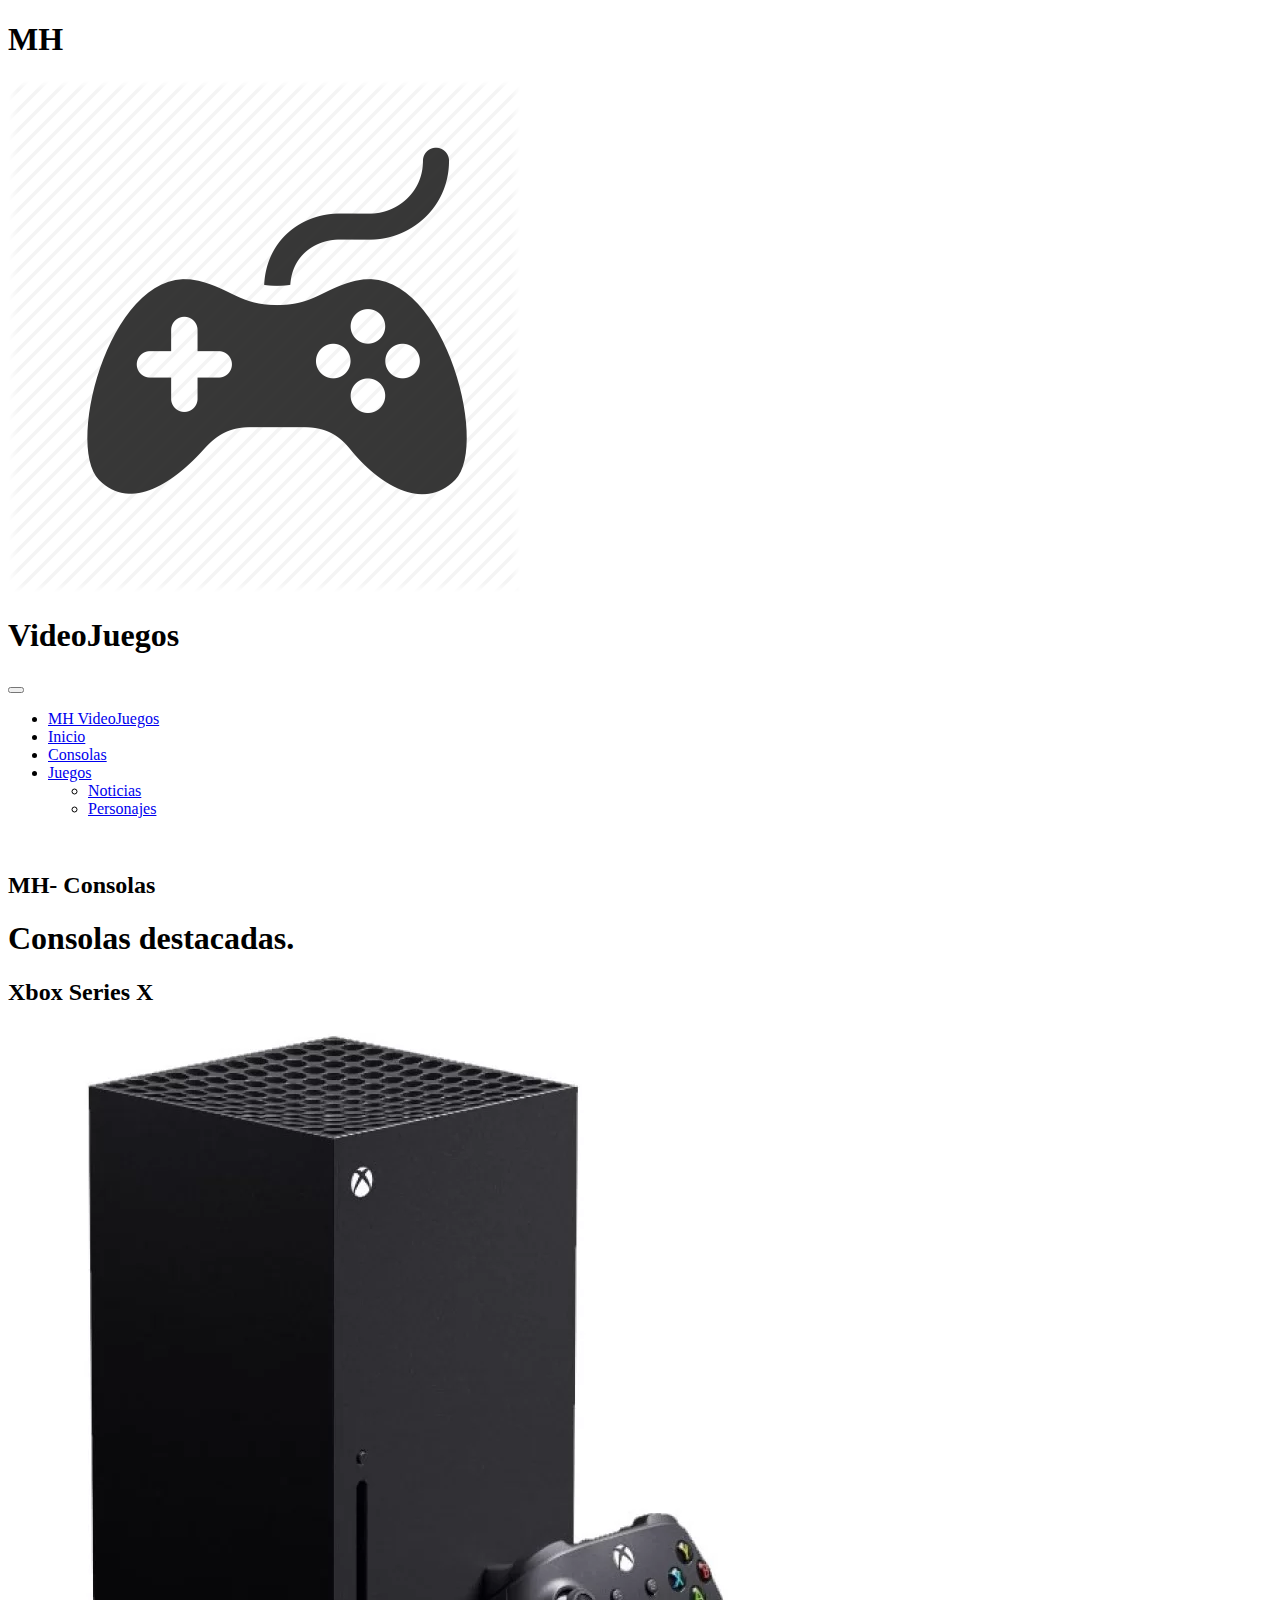
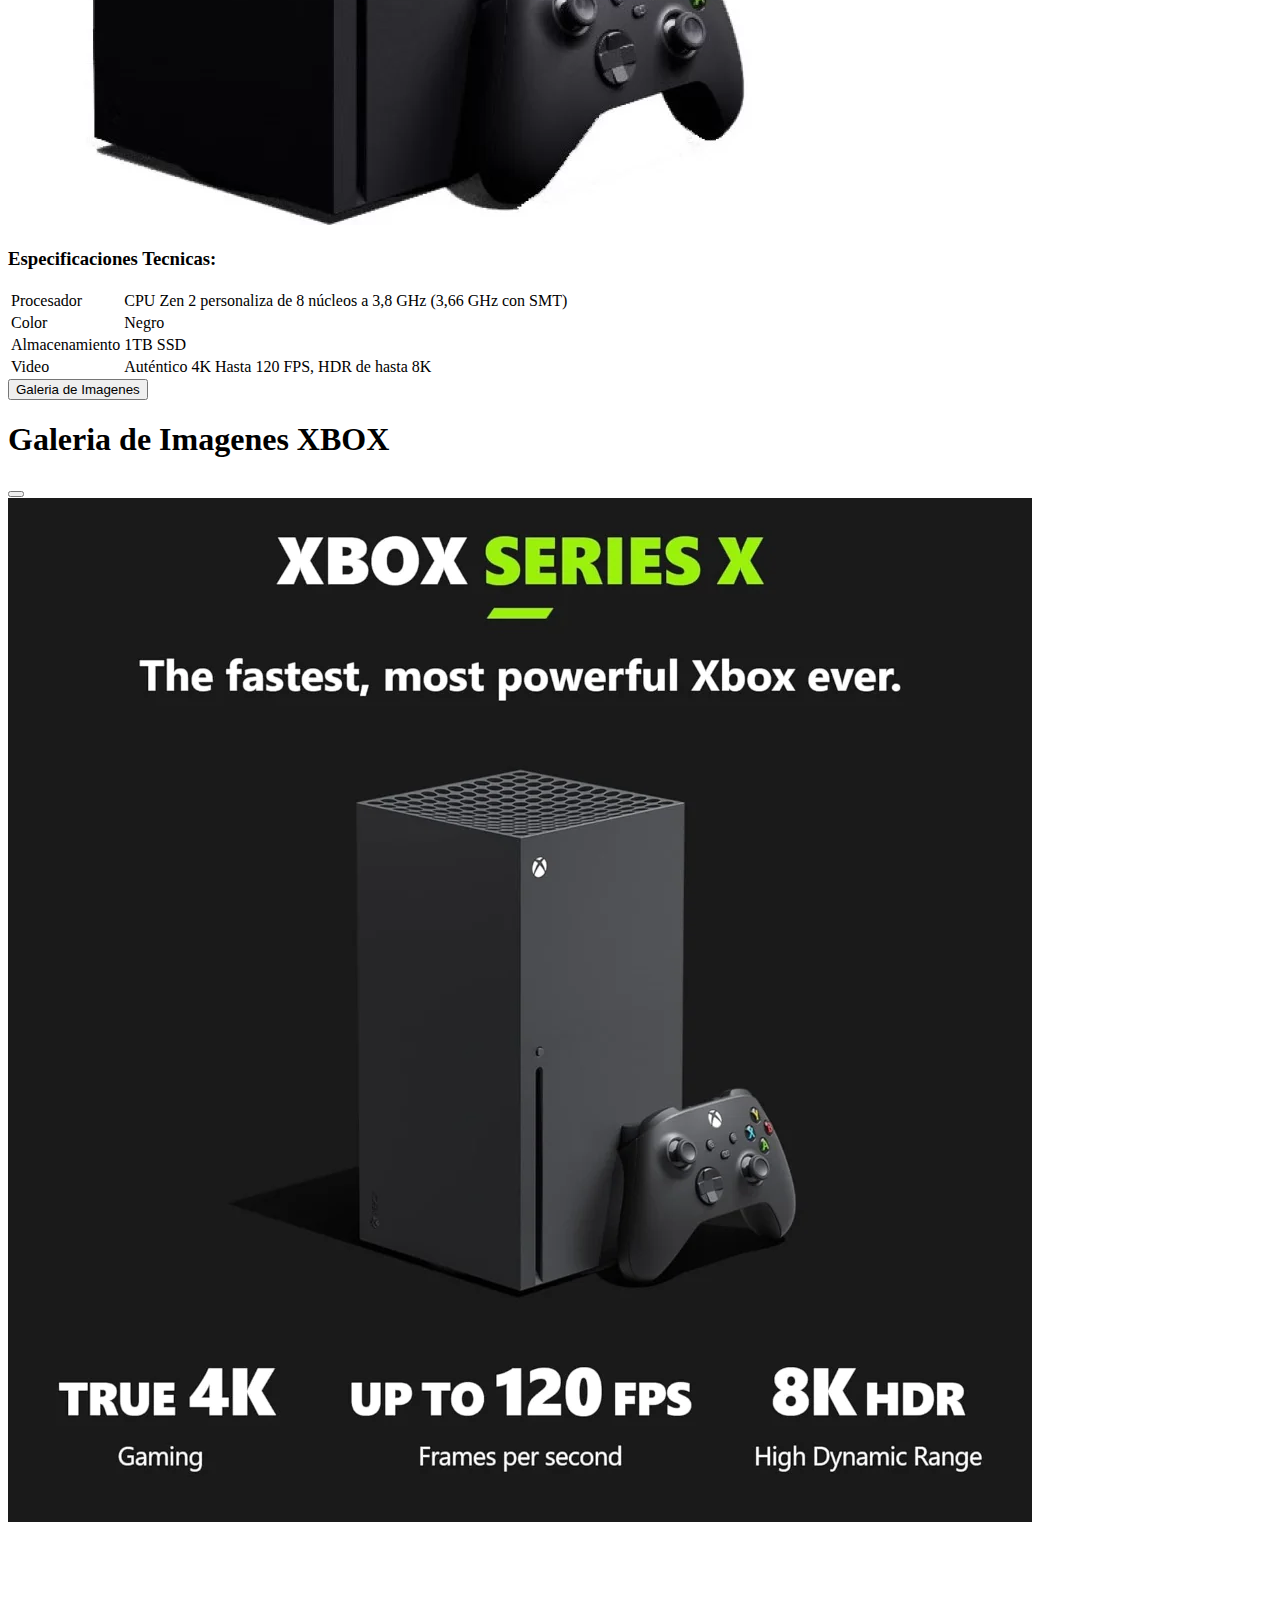
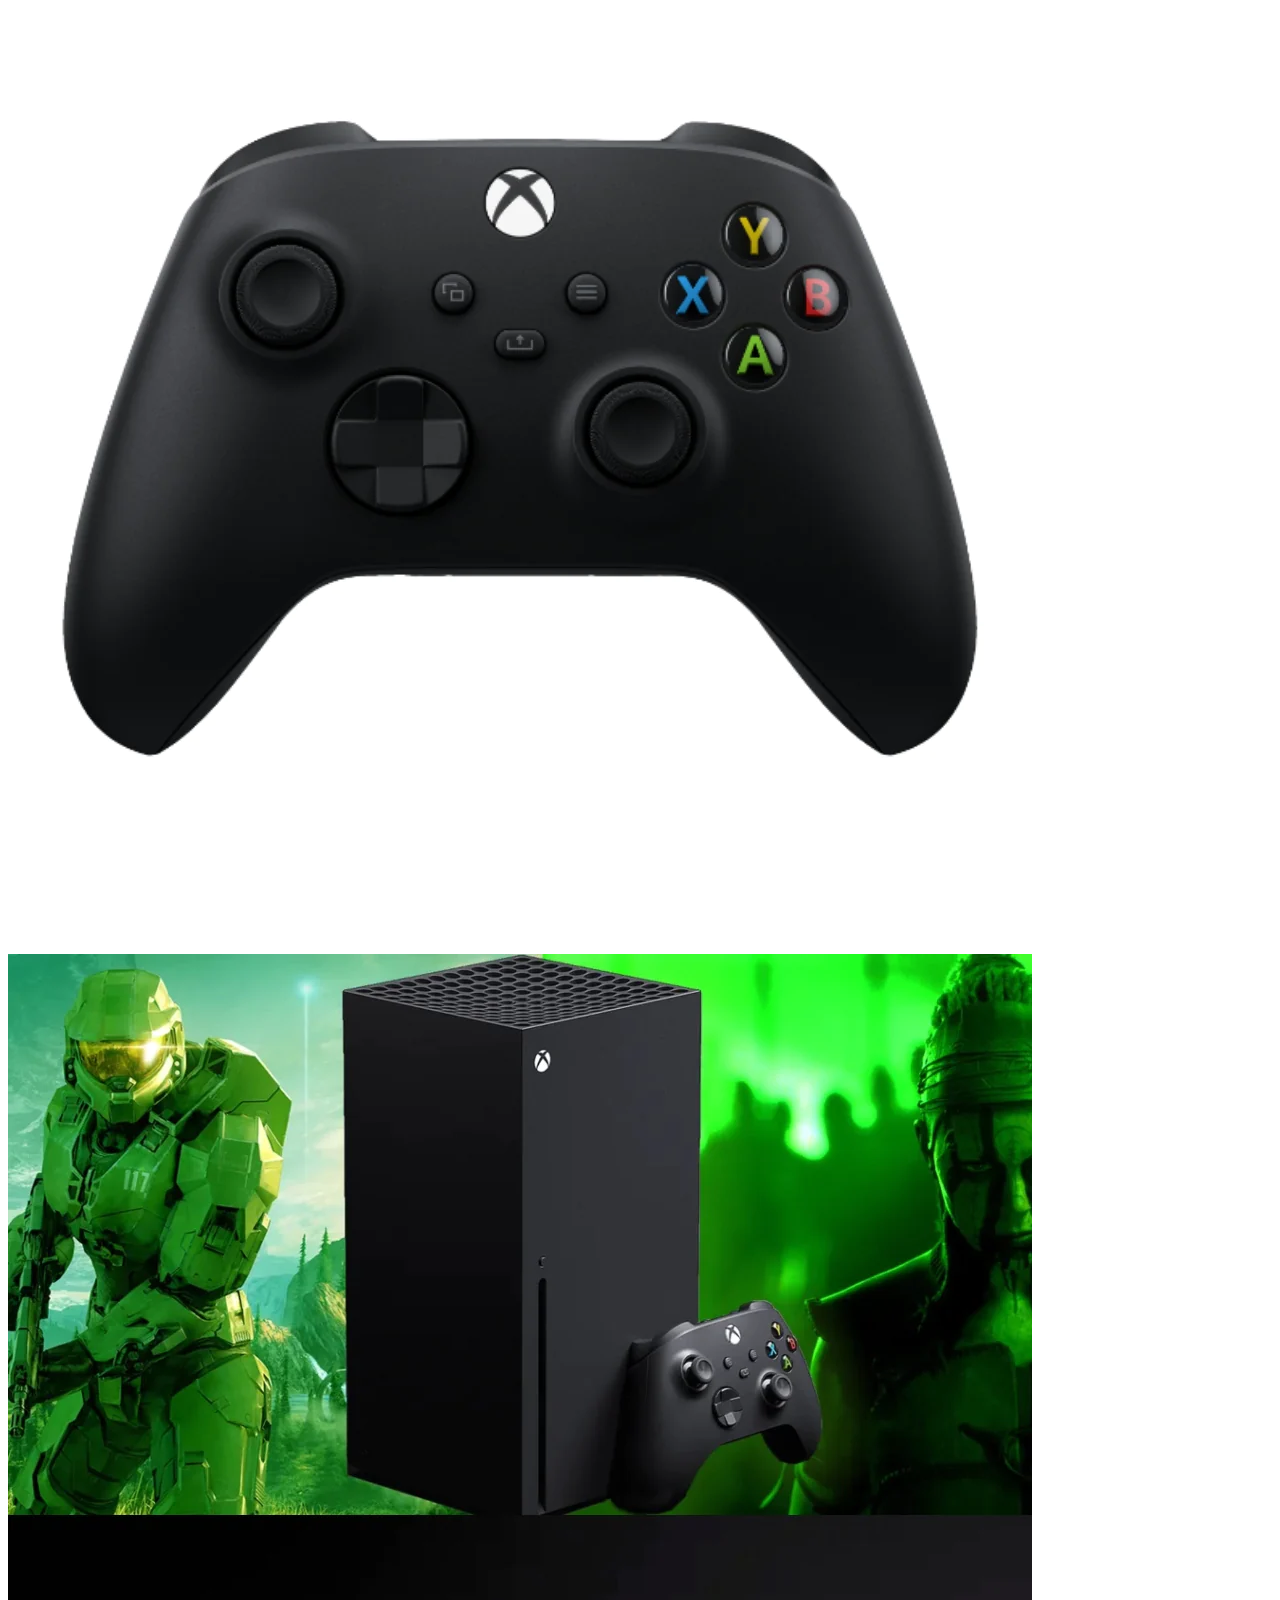
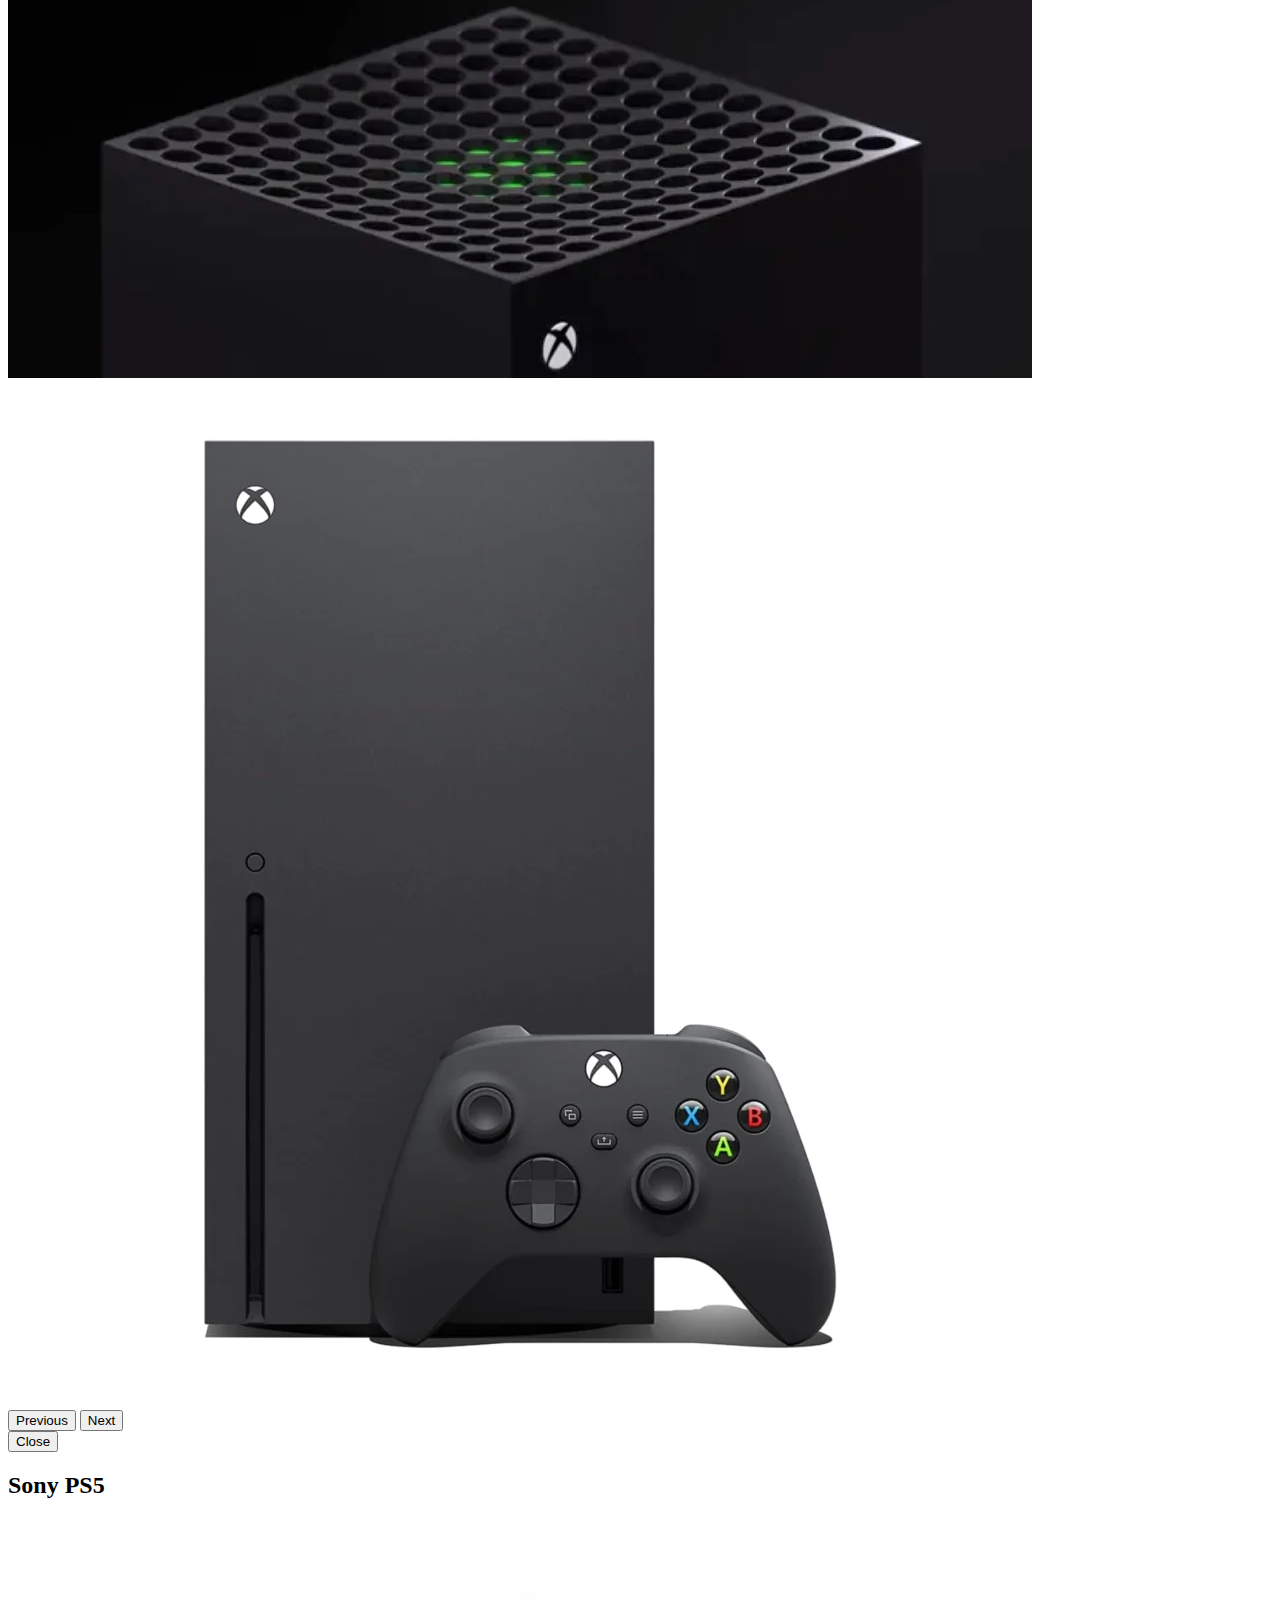
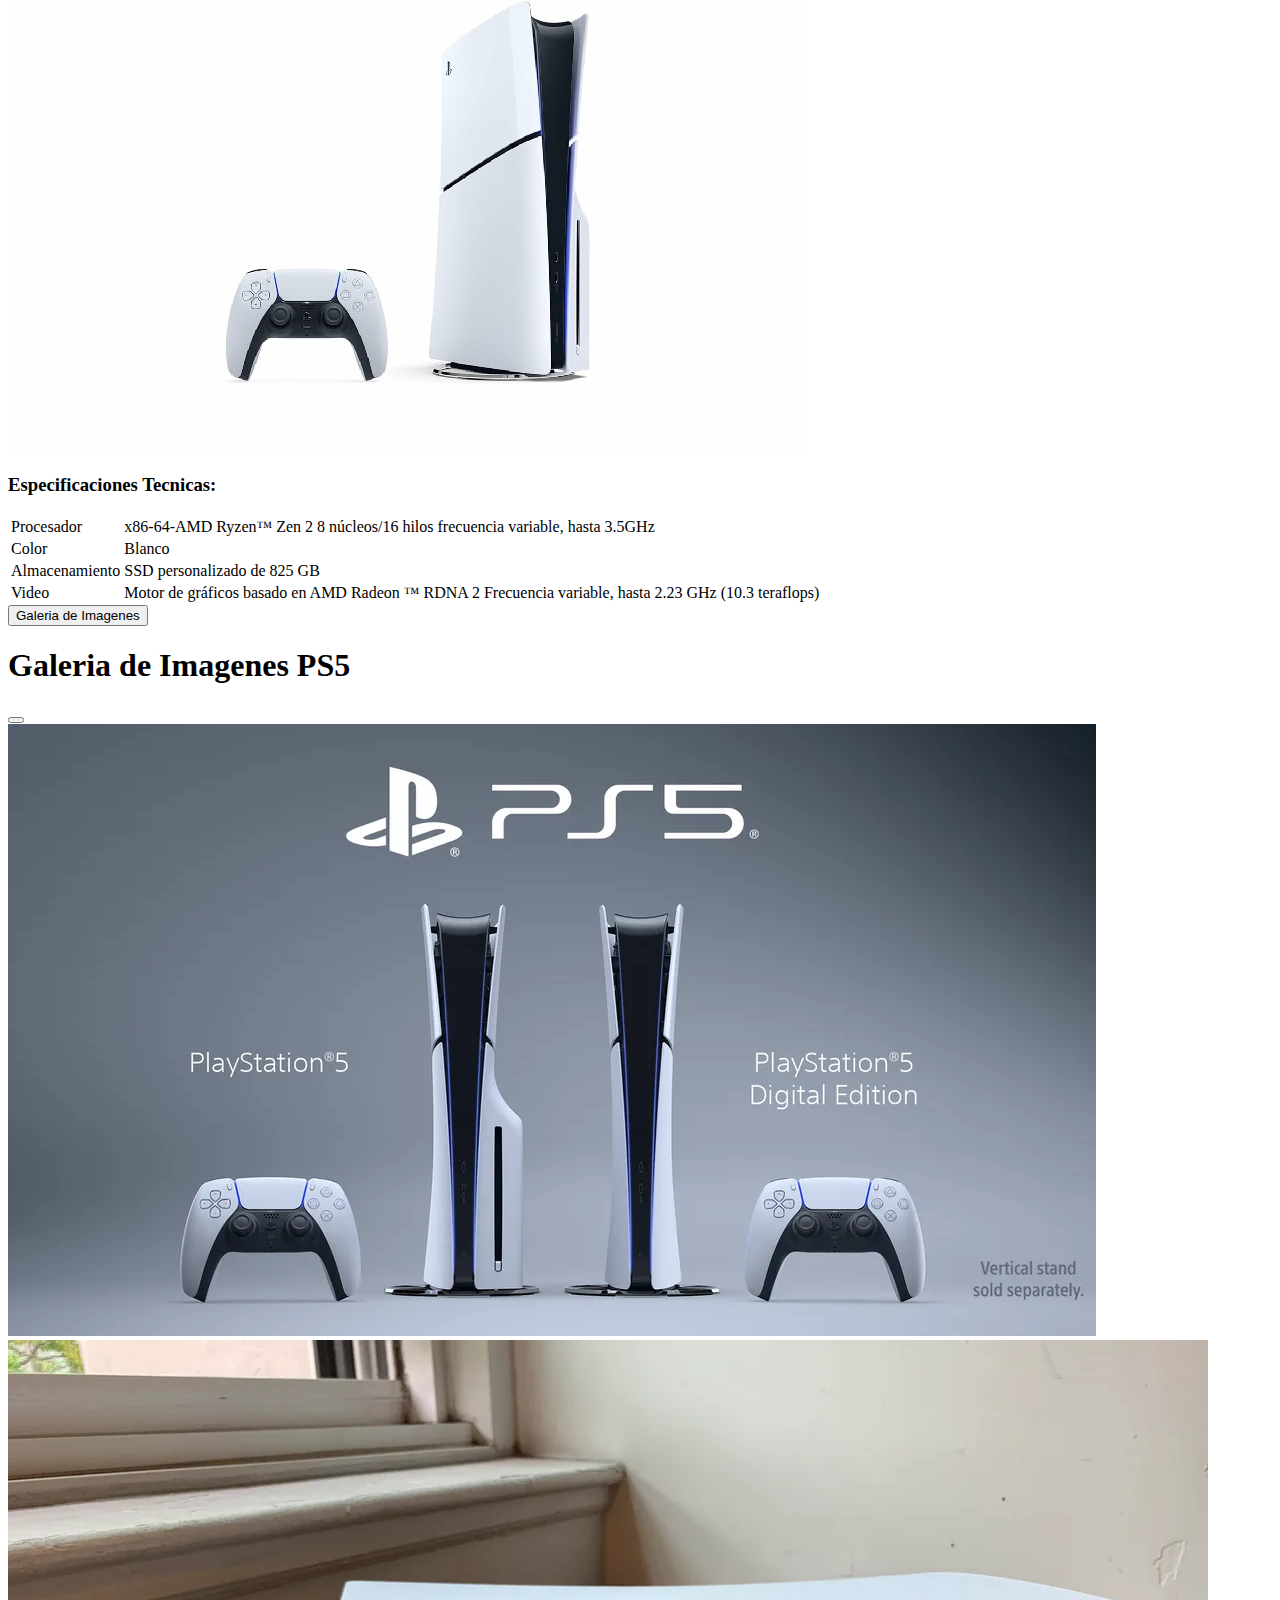
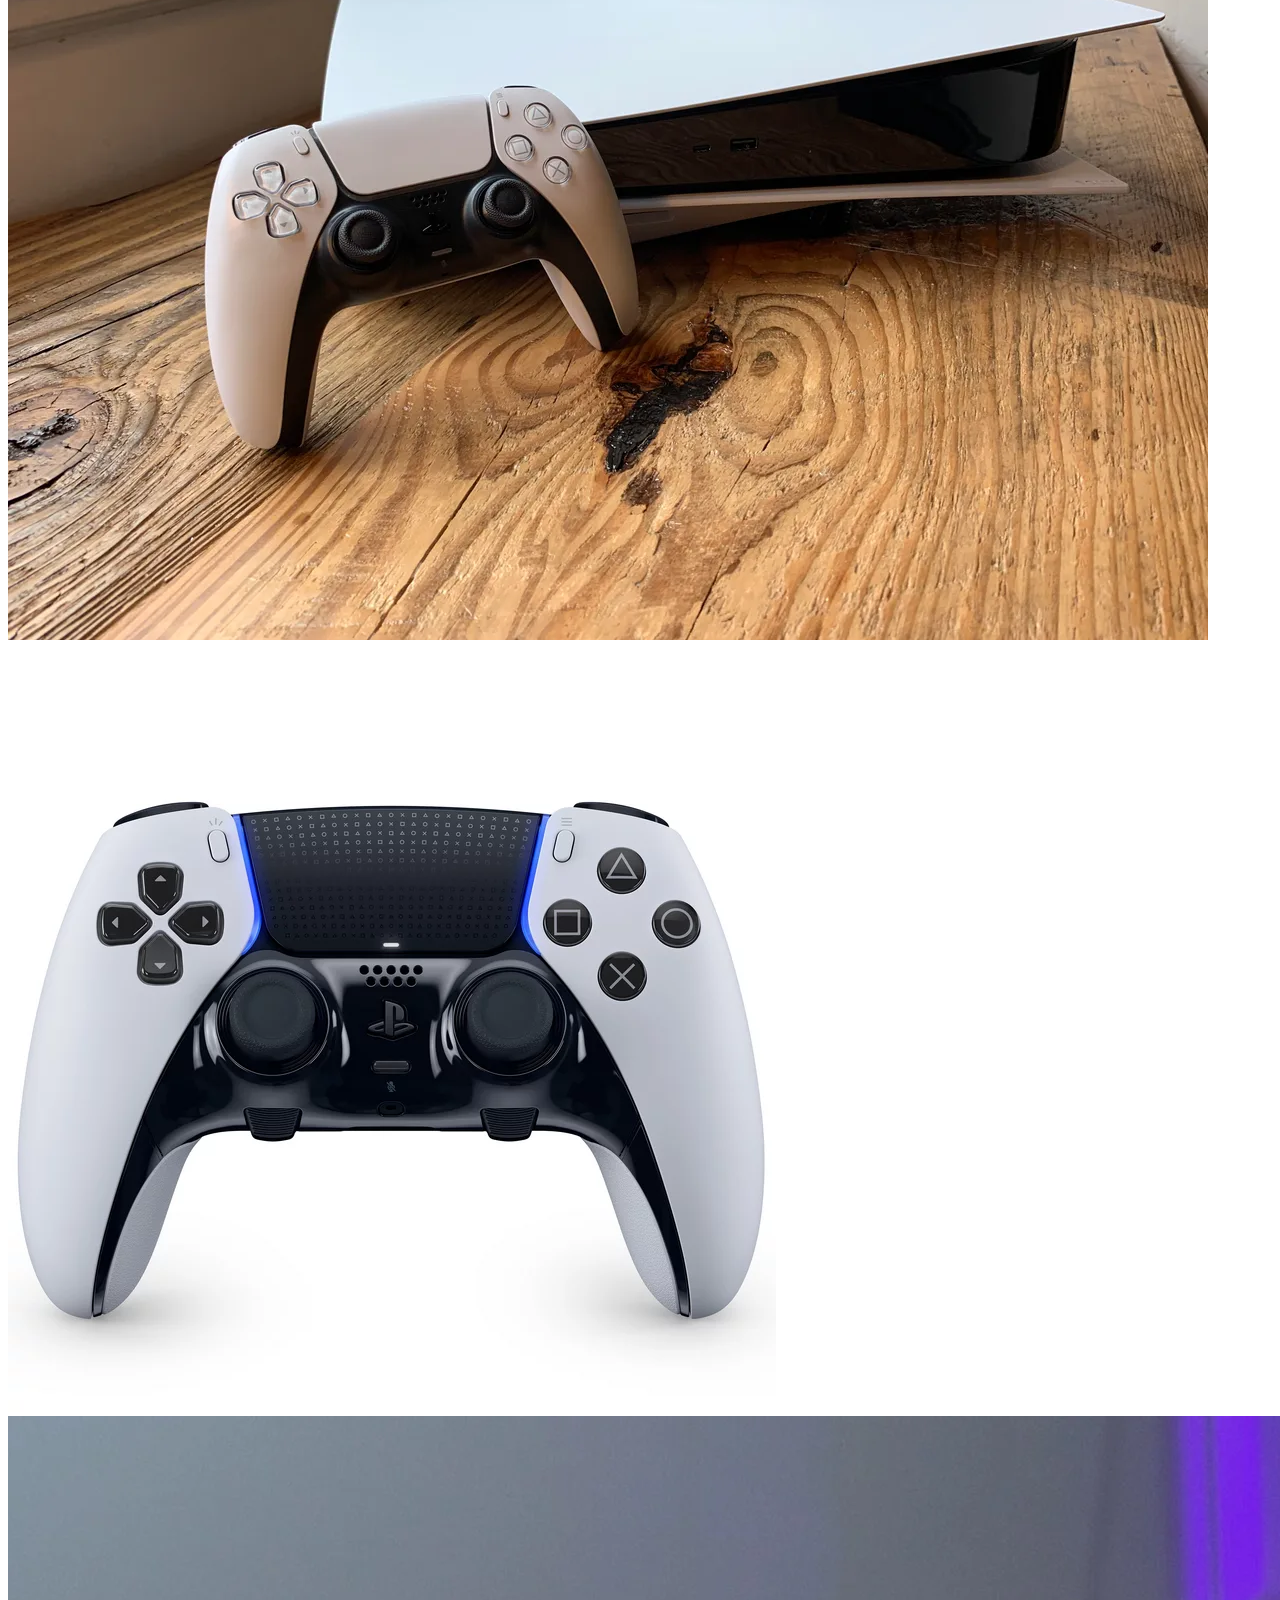
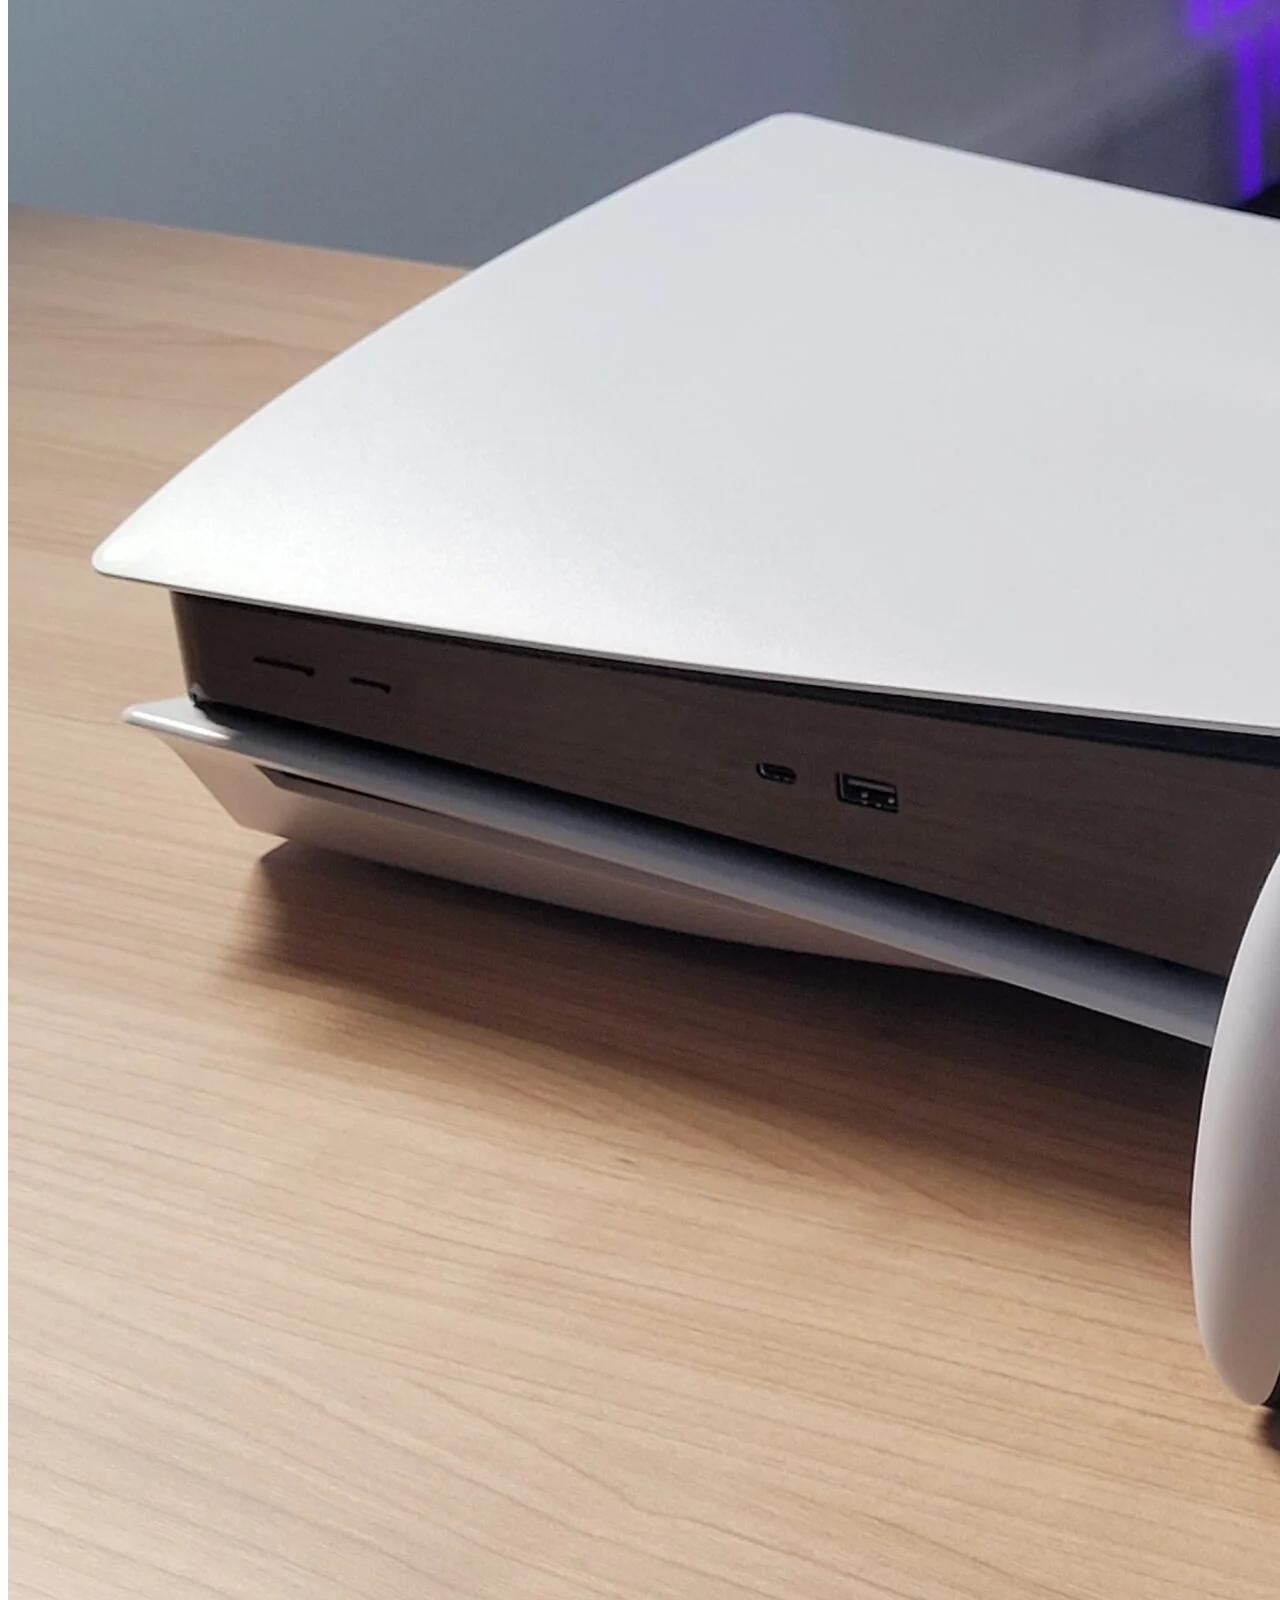
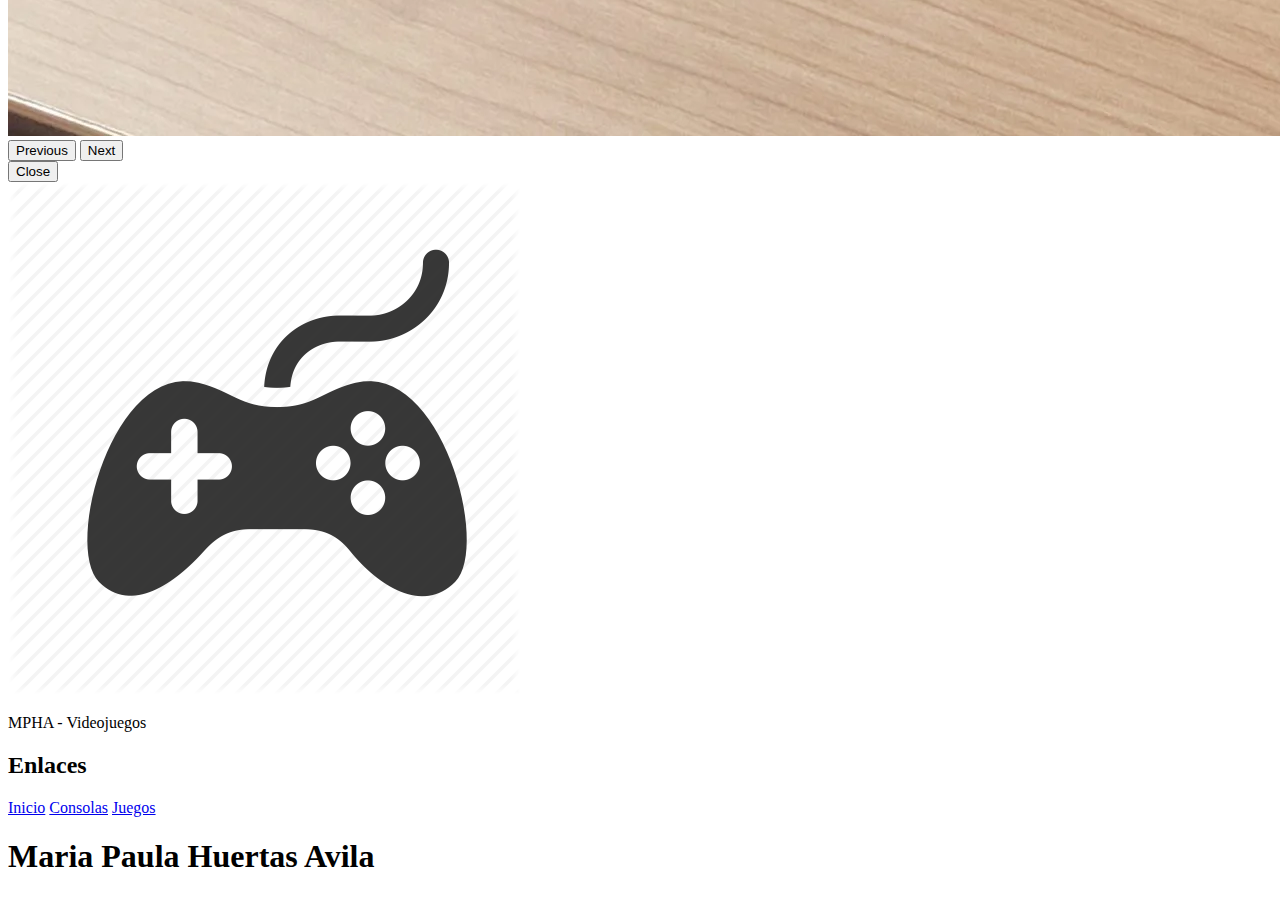
==== consolas.html @ 0be28dec "Consolas" ====
<!DOCTYPE html>
<html lang="en">
  <head>
    <meta charset="UTF-8" />
    <meta name="viewport" content="width=device-width, initial-scale=1.0" />
    <meta
      name="viewport"
      content="width=device-width, initial-scale=1, maximum-scale=1, user-scalable=no" />

    <link
      href="https://cdn.jsdelivr.net/npm/bootstrap@5.3.2/dist/css/bootstrap.min.css"
      rel="stylesheet"
      integrity="sha384-T3c6CoIi6uLrA9TneNEoa7RxnatzjcDSCmG1MXxSR1GAsXEV/Dwwykc2MPK8M2HN"
      crossorigin="anonymous" />
    <script
      src="https://cdn.jsdelivr.net/npm/bootstrap@5.3.2/dist/js/bootstrap.bundle.min.js"
      integrity="sha384-C6RzsynM9kWDrMNeT87bh95OGNyZPhcTNXj1NW7RuBCsyN/o0jlpcV8Qyq46cDfL"
      crossorigin="anonymous"></script>
    <link rel="stylesheet" href="styles.css" />
    <title>MH - VideoJuegos</title>
  </head>
  <body>
    <header>
      <div class="container-fluid">
        <div class="row row-title">
          <div class="col-xs-6 col-md-4">
            <h1 class="alinear-derecha">MH</h1>
          </div>
          <div class="col-xs-6 col-md-4">
            <img src="/img/logo.png" alt="" class="logo" />
          </div>
          <div class="col-xs-6 col-md-4"><h1>VideoJuegos</h1></div>
        </div>
        <div class="row">
          <nav class="navbar navbar-expand-lg navbar-dark bg-dark">
            <div class="container-fluid">
              <button
                class="navbar-toggler"
                type="button"
                data-bs-toggle="collapse"
                data-bs-target="#navbarNavDarkDropdown"
                aria-controls="navbarNavDarkDropdown"
                aria-expanded="false"
                aria-label="Toggle navigation">
                <span class="navbar-toggler-icon"></span>
              </button>
              <div
                class="collapse navbar-collapse justify-content-center"
                id="navbarNavDarkDropdown">
                <ul class="navbar-nav">
                  <li class="navbar-brand">
                    <a class="navbar-brand" href="index.html"
                      >MH VideoJuegos</a
                    >
                  </li>
                  <li class="nav-item">
                    <a class="nav-link" href="index.html">Inicio</a>
                  </li>
                  <li class="nav-item">
                    <a class="nav-link" href="consolas.html">Consolas</a>
                  </li>
                  <li class="nav-item dropdown">
                    <a
                      class="nav-link dropdown-toggle"
                      href="juegos.html"
                      id="navbarDarkDropdownMenuLink"
                      role="button"
                      data-bs-toggle="dropdown"
                      aria-expanded="false">
                      Juegos
                    </a>
                    <ul
                      class="dropdown-menu dropdown-menu-dark"
                      aria-labelledby="navbarDarkDropdownMenuLink">
                      <li>
                        <a class="dropdown-item" href="juegos.html#noticias"
                          >Noticias</a
                        >
                      </li>
                      <li>
                        <a class="dropdown-item" href="juegos.html#personajes"
                          >Personajes</a
                        >
                      </li>
                    </ul>
                  </li>
                </ul>
              </div>
            </div>
          </nav>
        </div>
      </div>
    </header>
    <div class="social-bar" id="socialBar">
      <a href="https://www.facebook.com/" class="social-icon" target="_blank"><img src="vectores/Facebook.svg" alt=""></a>
      <a href="https://twitter.com/?lang=es" class="social-icon" target="_blank"><img src="vectores/twitter.svg" alt=""></a>
      <a href="https://www.instagram.com/" class="social-icon" target="_blank"><img src="vectores/instagram.svg" alt=""></a>
      <a href="https://www.pinterest.es/" class="social-icon" target="_blank"><img src="vectores/Pinterest.svg" alt=""></a>
  </div>

    <main>
      <section class="bsb-hero-1 px-3 bsb-overlay bsb-hover-pull hero">
        <div class="container">
          <div class="row justify-content-md-center">
            <div
              class="col-12 col-md-11 col-lg-9 col-xl-7 col-xxl-6 text-center">
              <h2 class="display-3 fw-bold mb-3">MH- Consolas</h2>
            </div>
          </div>
        </div>
      </section>

      <section>
        <div class="container-fluid text-center">
          <div class="row">
            <h1>Consolas destacadas.</h1>
            <div class="col">
              <h2>Xbox Series X</h2>
              <img src="img/xboxSeriesX.jpg" alt="" />
              <h3>Especificaciones Tecnicas:</h3>
              <table class="table">
                <tbody>
                  <tr>
                    <td>Procesador</td>
                    <td>
                      CPU Zen 2 personaliza de 8 núcleos a 3,8 GHz (3,66 GHz con
                      SMT)
                    </td>
                  </tr>
                  <tr>
                    <td>Color</td>
                    <td>Negro</td>
                  </tr>
                  <tr>
                    <td>Almacenamiento</td>
                    <td>1TB SSD</td>
                  </tr>
                  <tr>
                    <td>Video</td>
                    <td>Auténtico 4K Hasta 120 FPS, HDR de hasta 8K</td>
                  </tr>
                </tbody>
              </table>
              <button
                type="button"
                alt=""
                class="btn btn-primary"
                data-bs-toggle="modal"
                data-bs-target="#galeriaXbox">
                Galeria de Imagenes
              </button>
              <!-- Modal -->
              <div
                class="modal fade"
                id="galeriaXbox"
                tabindex="-1"
                aria-labelledby="galeriaXbox"
                aria-hidden="true">
                <div class="modal-dialog">
                  <div class="modal-content">
                    <div class="modal-header">
                      <h1 class="modal-title fs-5" id="galeraXbox">
                        Galeria de Imagenes XBOX
                      </h1>
                      <button
                        type="button"
                        class="btn-close"
                        data-bs-dismiss="modal"
                        aria-label="Close"></button>
                    </div>
                    <div class="modal-body">
                      <div id="carouselExample" class="carousel slide">
                        <div class="carousel-inner">
                          <div class="carousel-item active">
                            <img
                              src="img/xbox1.jpg"
                              class="d-block w-100"
                              alt="..." />
                          </div>
                          <div class="carousel-item">
                            <img
                              src="img/xbox2.jpg"
                              class="d-block w-100"
                              alt="..." />
                          </div>
                          <div class="carousel-item">
                            <img
                              src="img/xbox3.jpg"
                              class="d-block w-100"
                              alt="..." />
                          </div>
                          <div class="carousel-item">
                            <img
                              src="img/xbox4.jpg"
                              class="d-block w-100"
                              alt="..." />
                          </div>
                        </div>
                        <button
                          class="carousel-control-prev"
                          type="button"
                          data-bs-target="#carouselExample"
                          data-bs-slide="prev">
                          <span
                            class="carousel-control-prev-icon"
                            aria-hidden="true"></span>
                          <span class="visually-hidden">Previous</span>
                        </button>
                        <button
                          class="carousel-control-next"
                          type="button"
                          data-bs-target="#carouselExample"
                          data-bs-slide="next">
                          <span
                            class="carousel-control-next-icon"
                            aria-hidden="true"></span>
                          <span class="visually-hidden">Next</span>
                        </button>
                      </div>
                    </div>
                    <div class="modal-footer">
                      <button
                        type="button"
                        class="btn btn-secondary"
                        data-bs-dismiss="modal">
                        Close
                      </button>
                    </div>
                  </div>
                </div>
              </div>
            </div>
            <div class="col">
              <h2>Sony PS5</h2>

              <img src="img/ps5.jpg" alt="" />
              <h3>Especificaciones Tecnicas:</h3>
              <table class="table">
                <tbody>
                  <tr>
                    <td>Procesador</td>
                    <td>
                      x86-64-AMD Ryzen™ Zen 2 8 núcleos/16 hilos frecuencia
                      variable, hasta 3.5GHz
                    </td>
                  </tr>
                  <tr>
                    <td>Color</td>
                    <td>Blanco</td>
                  </tr>
                  <tr>
                    <td>Almacenamiento</td>
                    <td>SSD personalizado de 825 GB</td>
                  </tr>
                  <tr>
                    <td>Video</td>
                    <td>
                      Motor de gráficos basado en AMD Radeon ™ RDNA 2 Frecuencia
                      variable, hasta 2.23 GHz (10.3 teraflops)
                    </td>
                  </tr>
                </tbody>
              </table>
              <button
                type="button"
                alt=""
                class="btn btn-primary"
                data-bs-toggle="modal"
                data-bs-target="#galeriaPS5">
                Galeria de Imagenes
              </button>
              <!-- Modal -->
              <div
                class="modal fade"
                id="galeriaPS5"
                tabindex="-1"
                aria-labelledby="galeriaPS5"
                aria-hidden="true">
                <div class="modal-dialog">
                  <div class="modal-content">
                    <div class="modal-header">
                      <h1 class="modal-title fs-5" id="galeraPS5">
                        Galeria de Imagenes PS5
                      </h1>
                      <button
                        type="button"
                        class="btn-close"
                        data-bs-dismiss="modal"
                        aria-label="Close"></button>
                    </div>
                    <div class="modal-body">
                      <div id="ps5carousel" class="carousel slide">
                        <div class="carousel-inner">
                          <div class="carousel-item active">
                            <img
                              src="img/ps51.jpg"
                              class="d-block w-100"
                              alt="..." />
                          </div>
                          <div class="carousel-item">
                            <img
                              src="img/ps52.jpg"
                              class="d-block w-100"
                              alt="..." />
                          </div>
                          <div class="carousel-item">
                            <img
                              src="img/ps53.jpg"
                              class="d-block w-100"
                              alt="..." />
                          </div>
                          <div class="carousel-item">
                            <img
                              src="img/ps54.jpg"
                              class="d-block w-100"
                              alt="..." />
                          </div>
                        </div>
                        <button
                          class="carousel-control-prev"
                          type="button"
                          data-bs-target="#ps5carousel"
                          data-bs-slide="prev">
                          <span
                            class="carousel-control-prev-icon"
                            aria-hidden="true"></span>
                          <span class="visually-hidden">Previous</span>
                        </button>
                        <button
                          class="carousel-control-next"
                          type="button"
                          data-bs-target="#ps5carousel"
                          data-bs-slide="next">
                          <span
                            class="carousel-control-next-icon"
                            aria-hidden="true"></span>
                          <span class="visually-hidden">Next</span>
                        </button>
                      </div>
                    </div>
                    <div class="modal-footer">
                      <button
                        type="button"
                        class="btn btn-secondary"
                        data-bs-dismiss="modal">
                        Close
                      </button>
                    </div>
                  </div>
                </div>
              </div>
            </div>
          </div>
        </div>
      </section>
    </main>

    <footer>
      <div class="container-fluid row-title text-white text-center">
        <div class="row">
          <div class="col">
            <img src="img/logo.png" alt="logo" />
            <p class="text-white">MPHA - Videojuegos</p>
          </div>
          <div class="col align-middle">
            <h2>Enlaces</h2>
            <a href="index.html" class="text-decoration-none">Inicio</a>
            <a href="consolas.html" class="text-decoration-none">Consolas</a>
            <a href="juegos.html" class="text-decoration-none">Juegos</a>
          </div>
          <div class="col align-middle">
            <h1>Maria Paula Huertas Avila</h1>
          </div>
        </div>
      </div>
    </footer>
  </body>
</html>
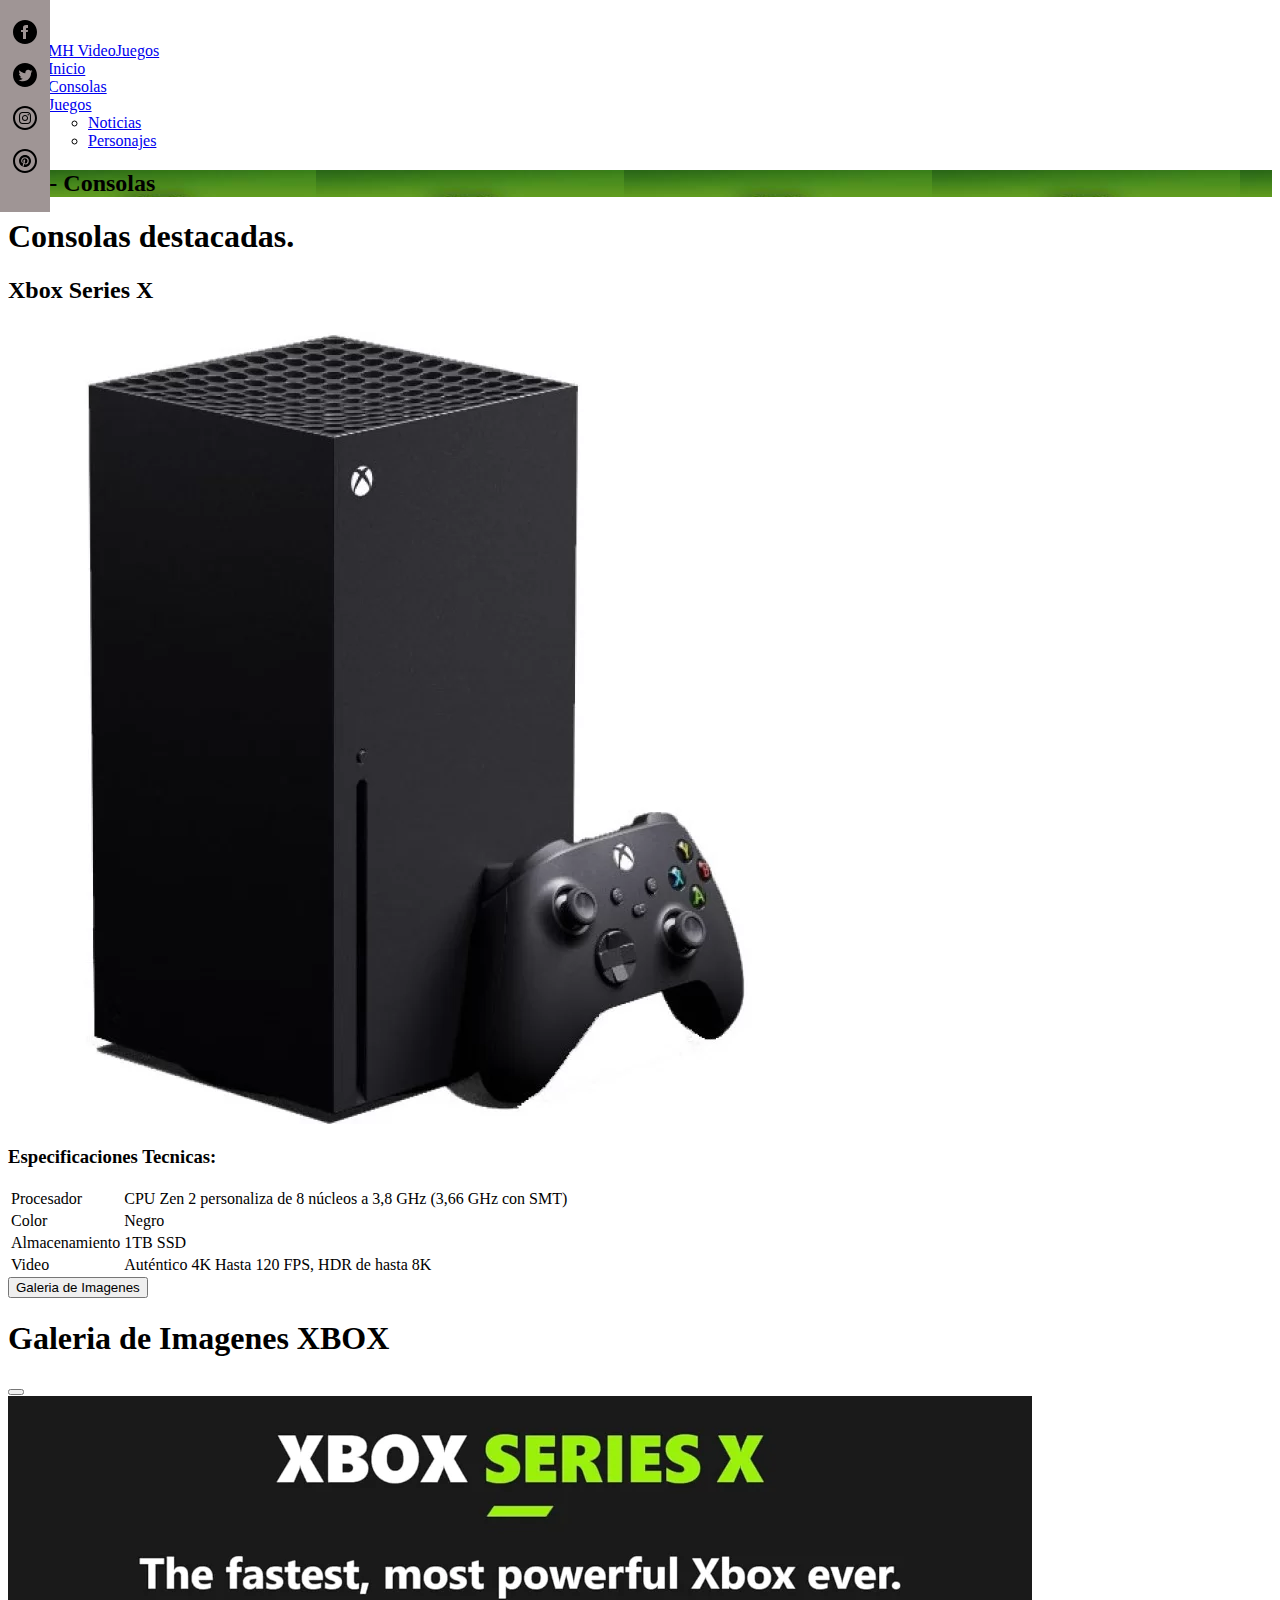
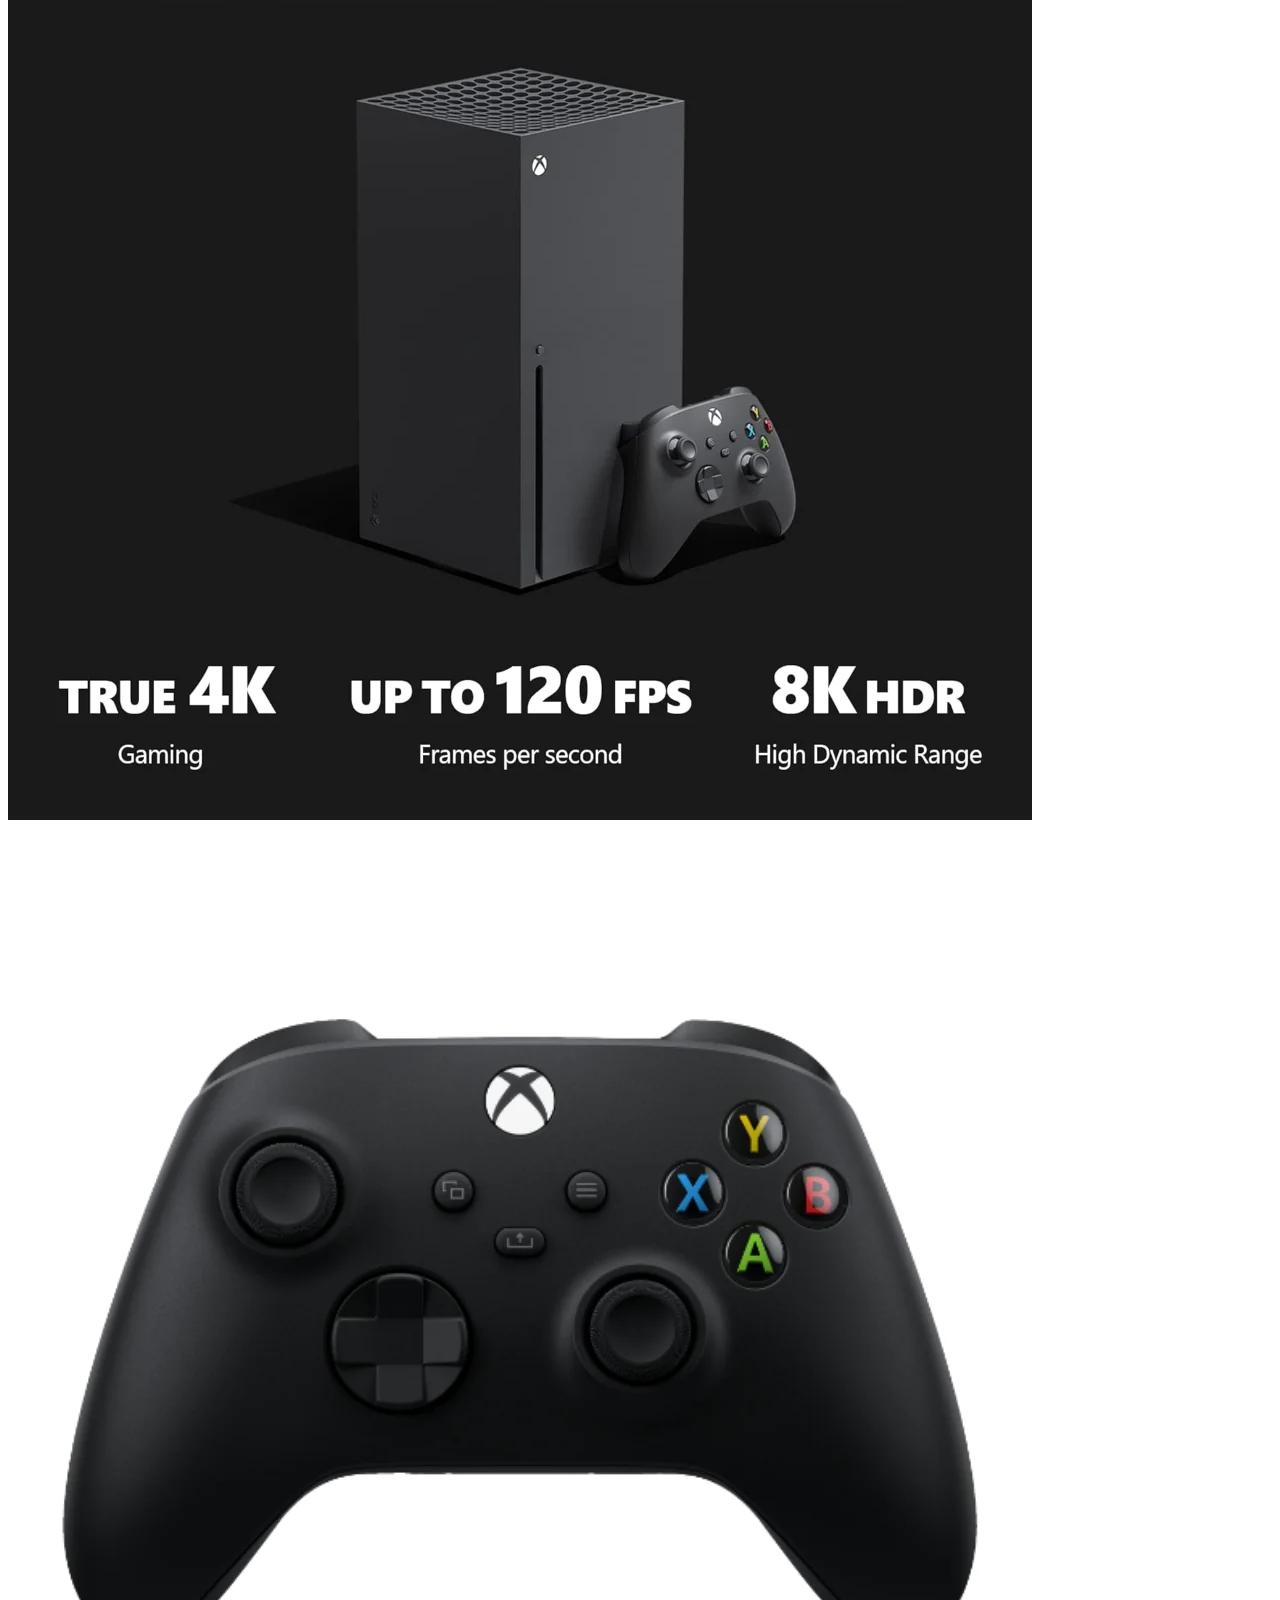
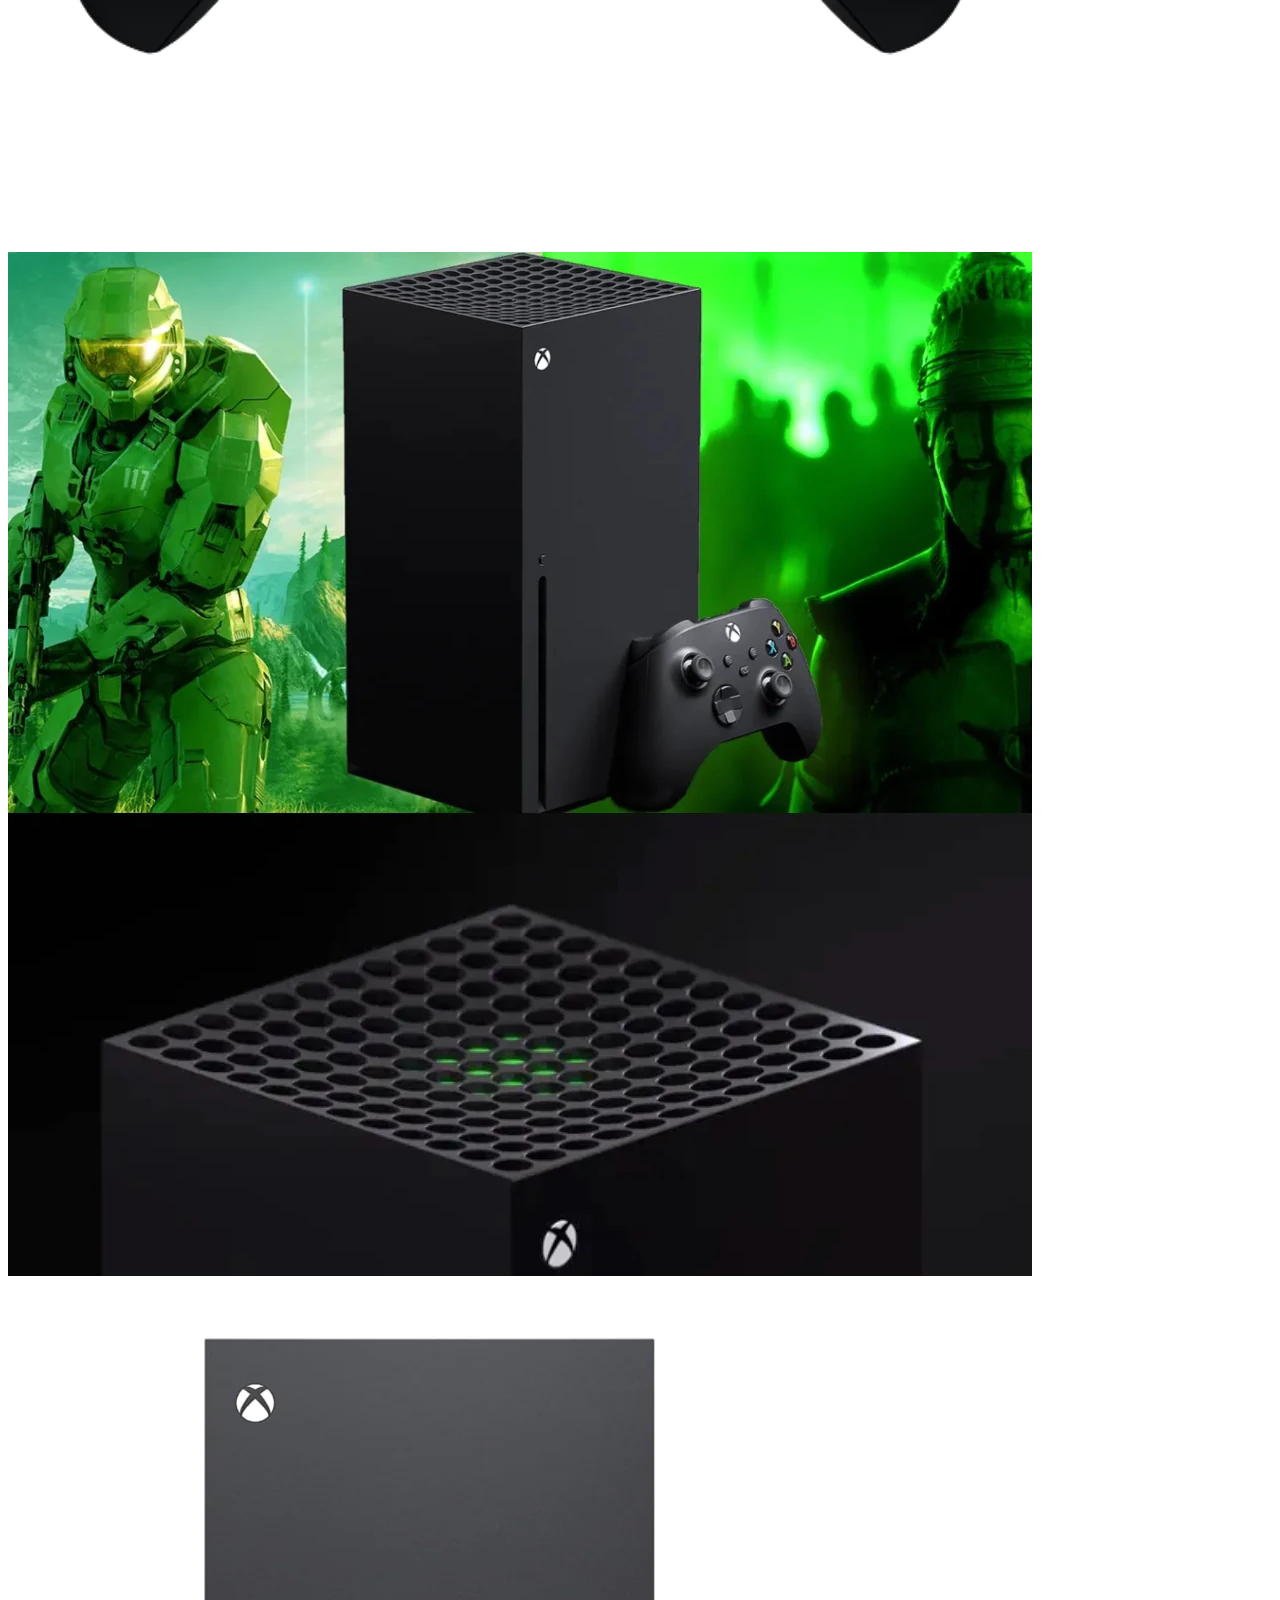
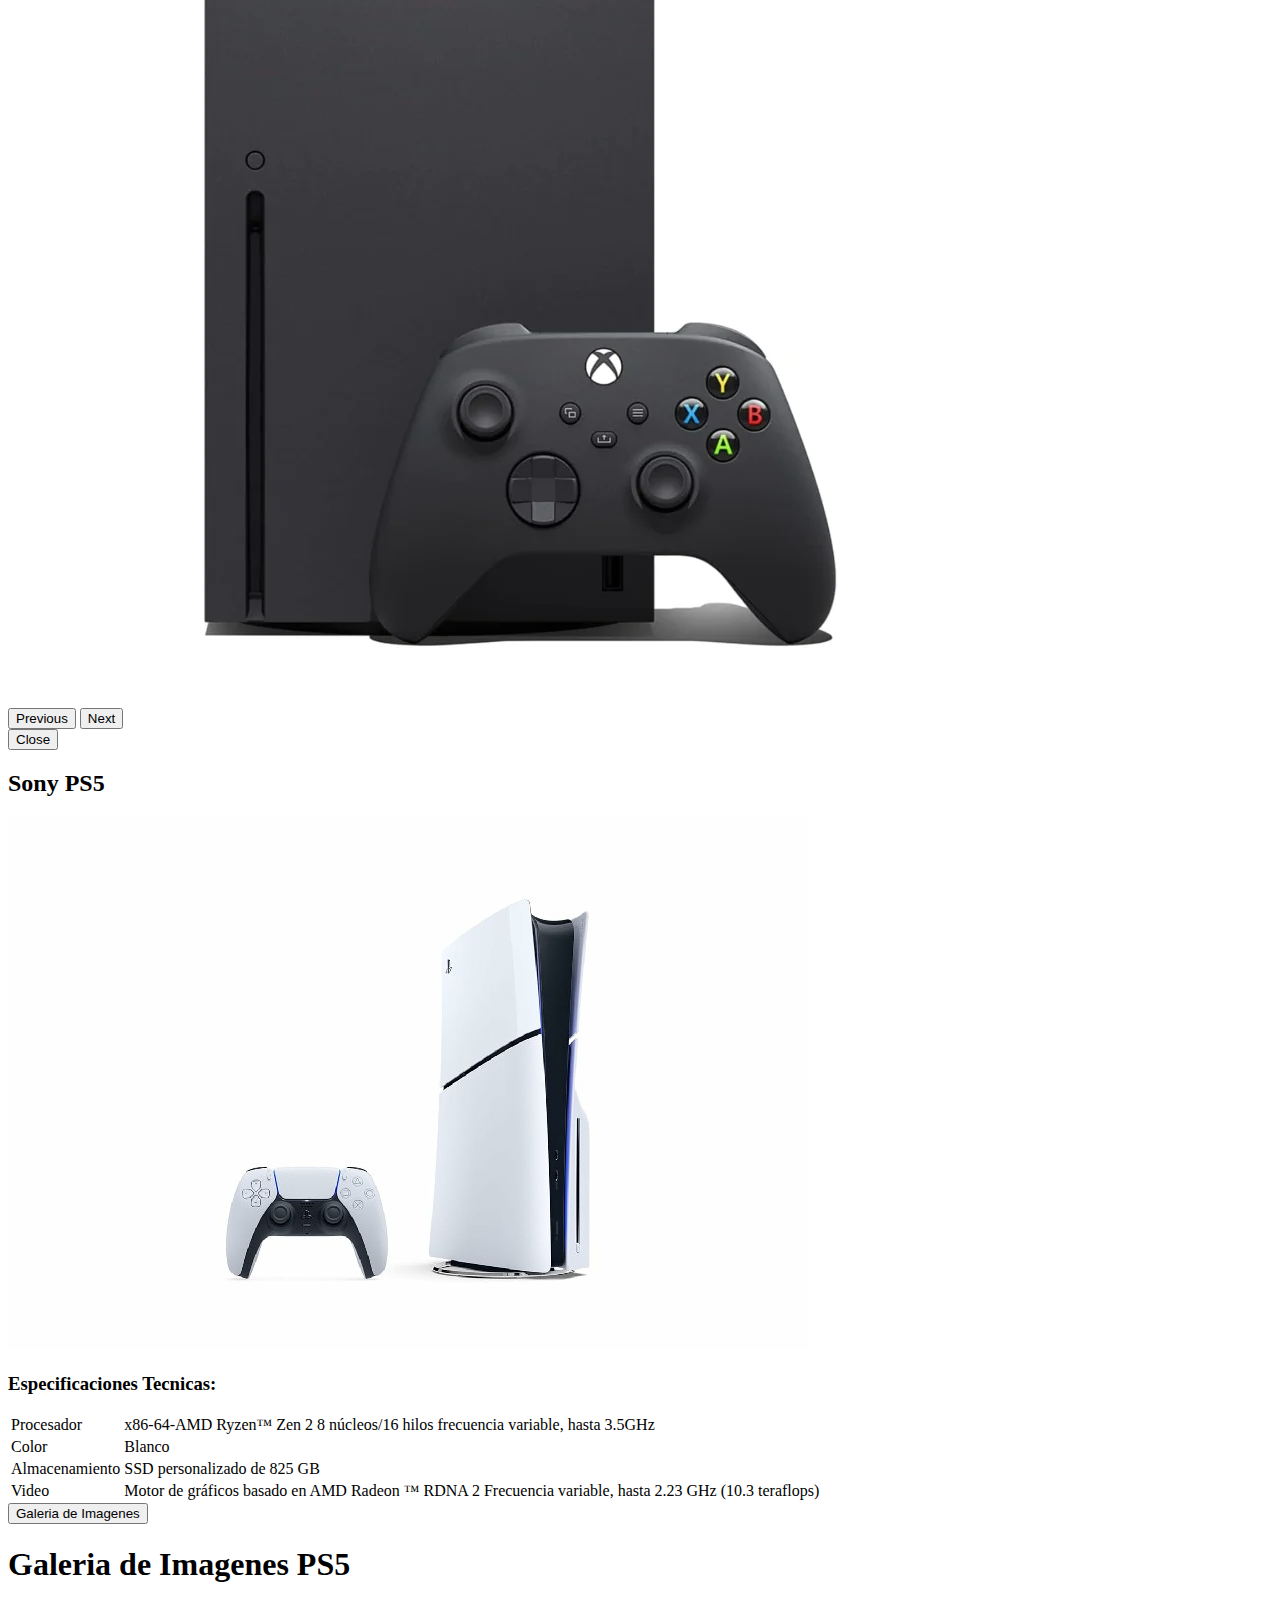
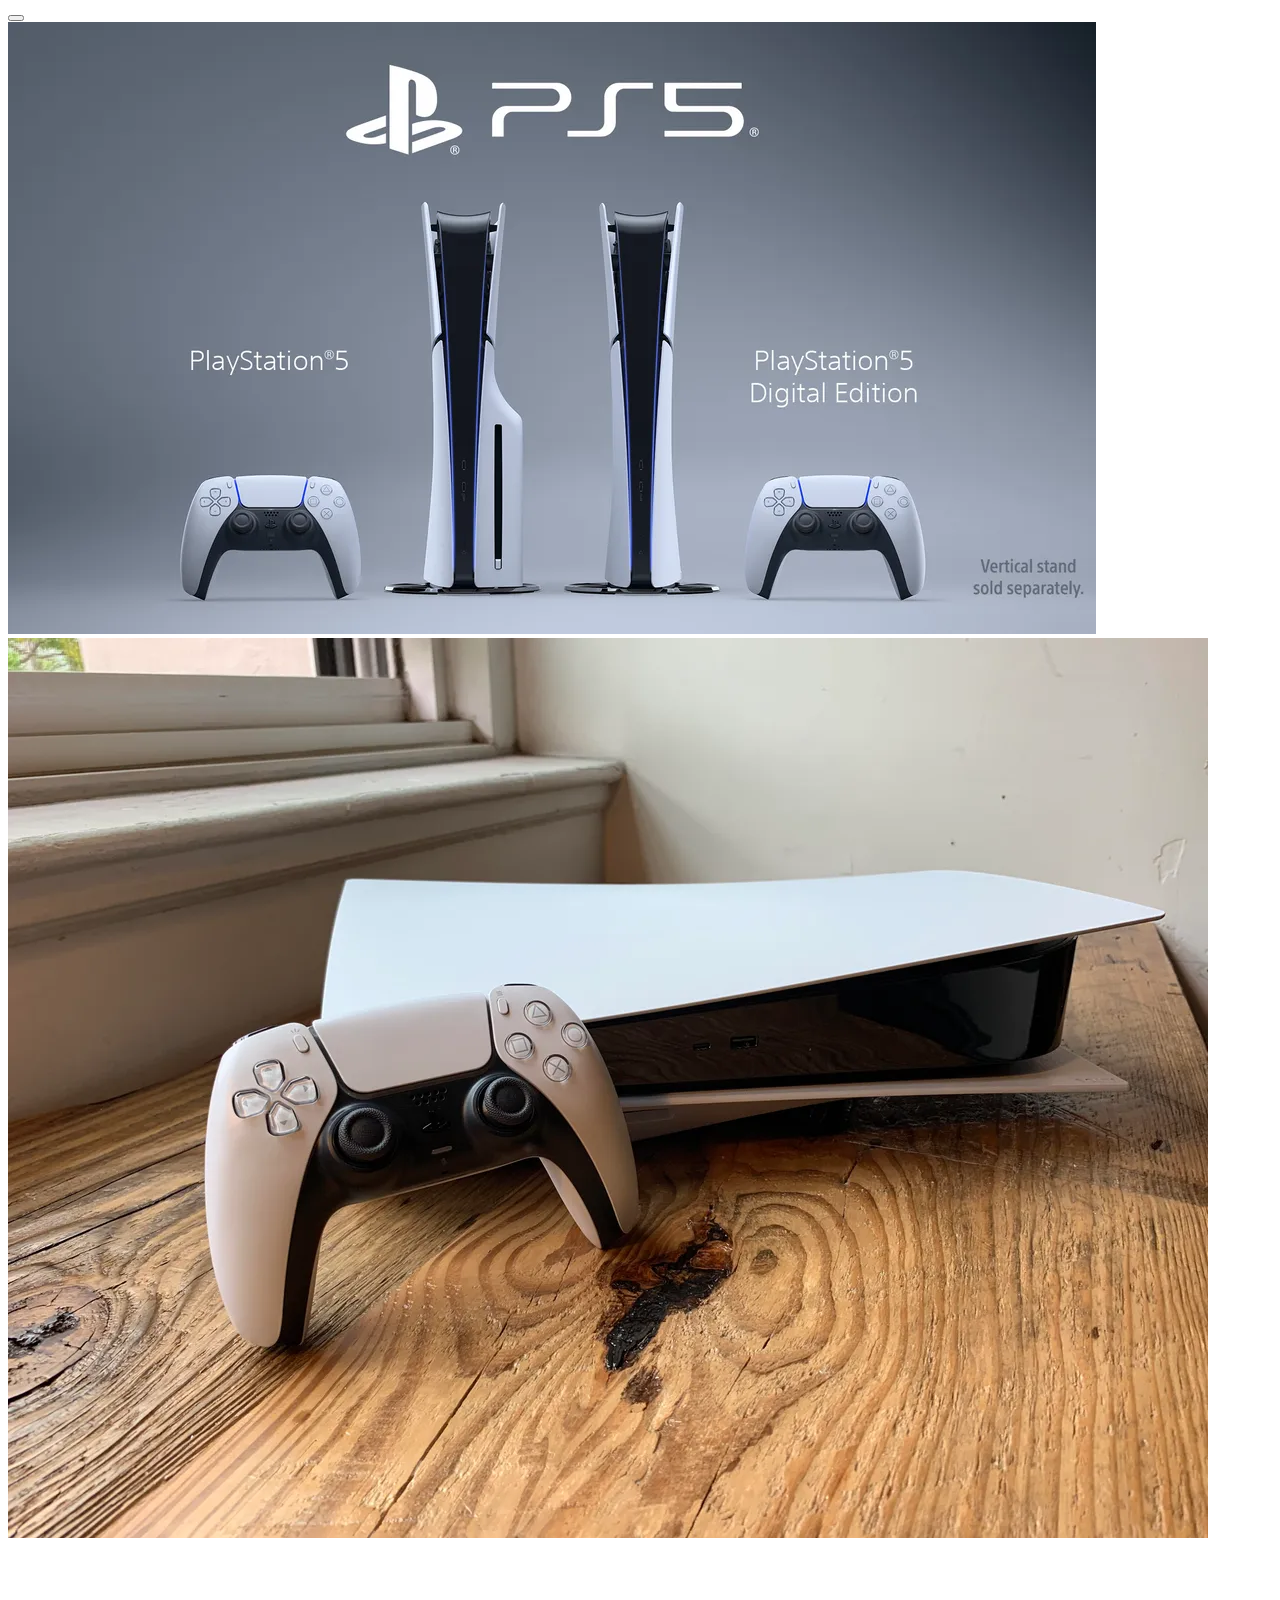
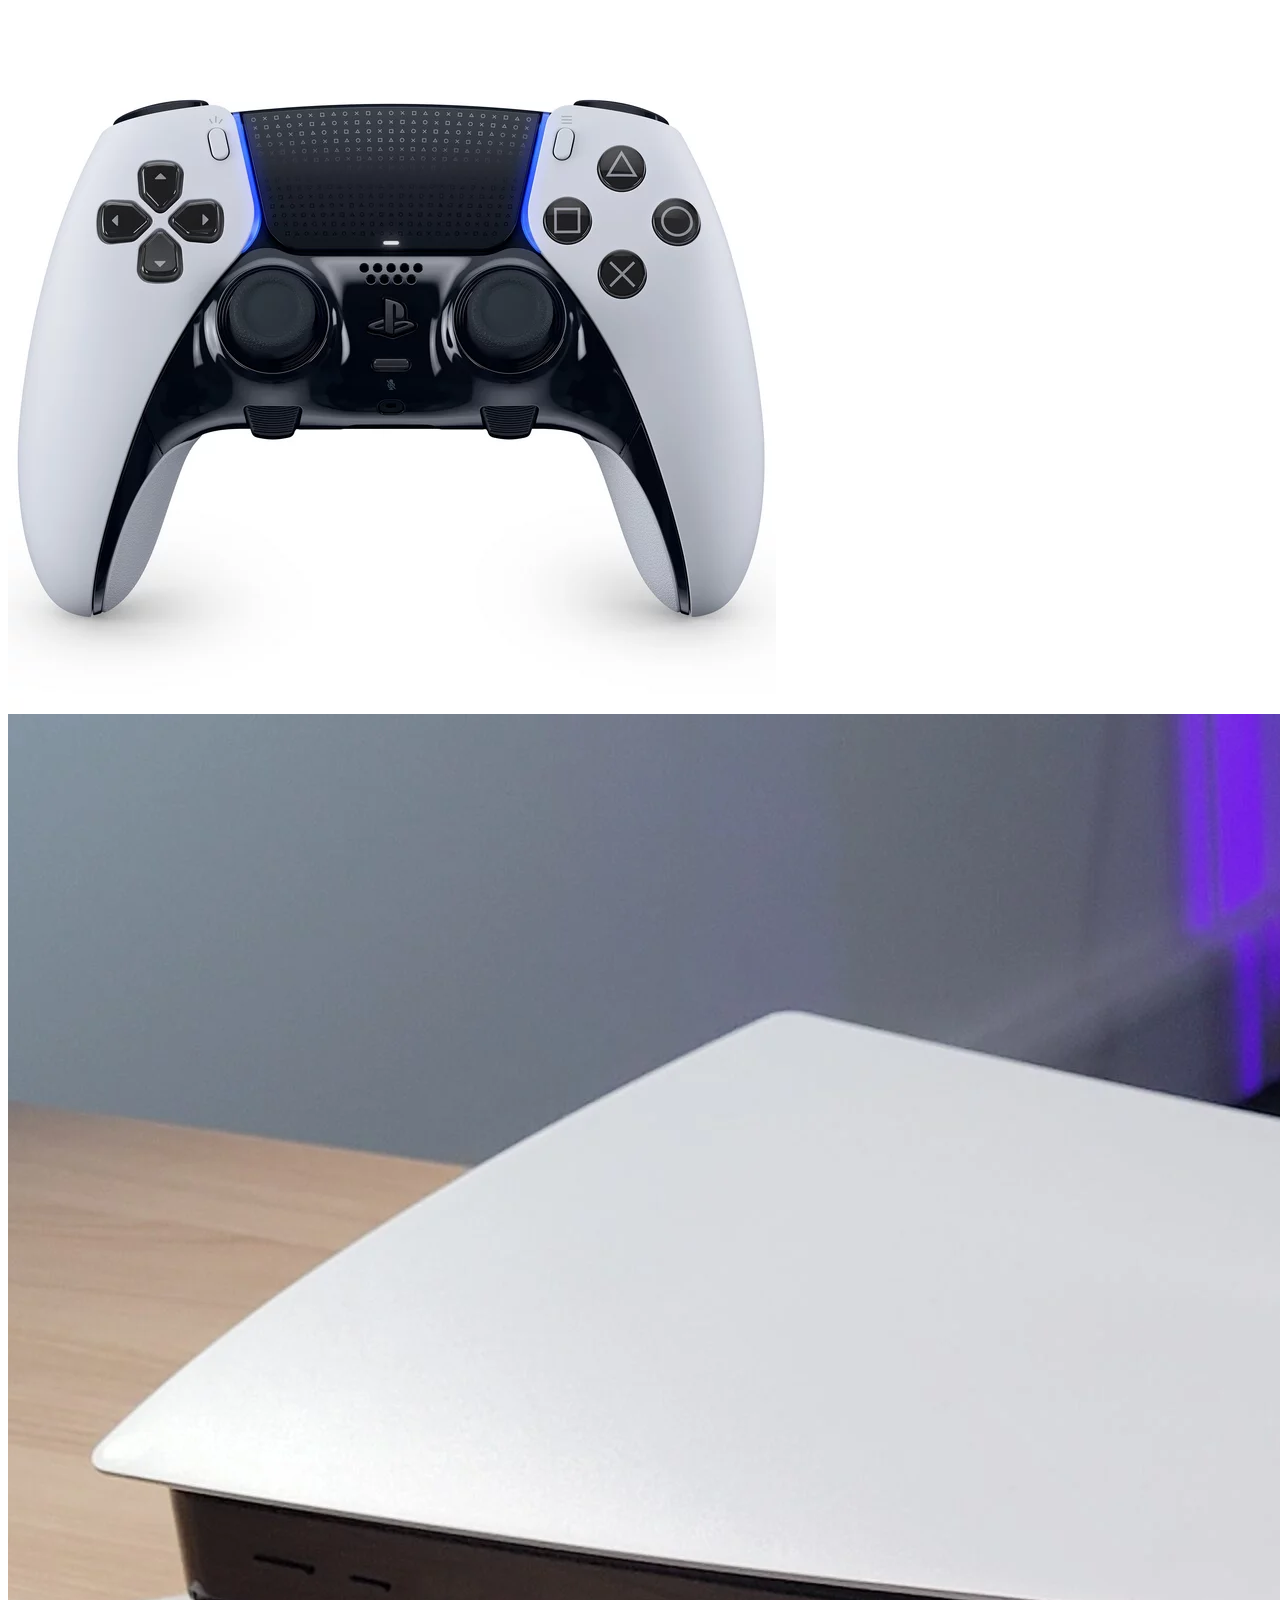
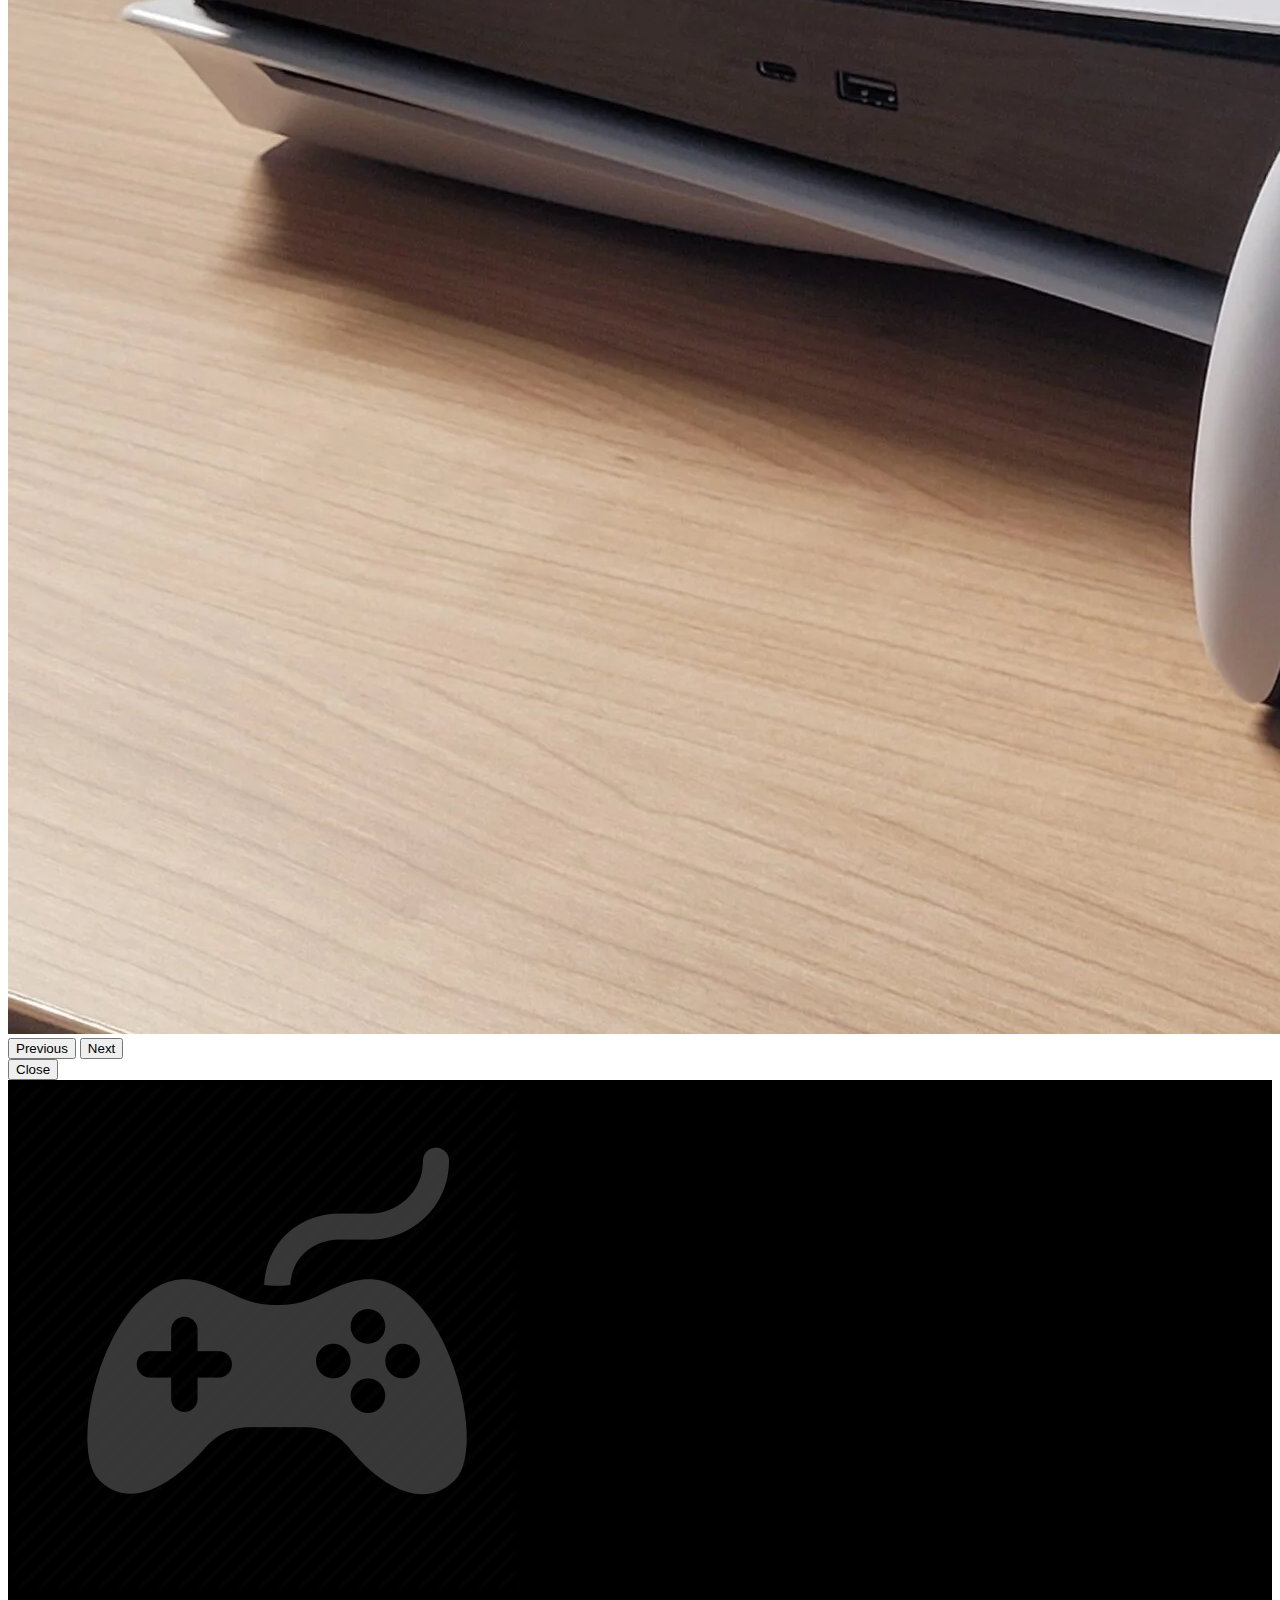
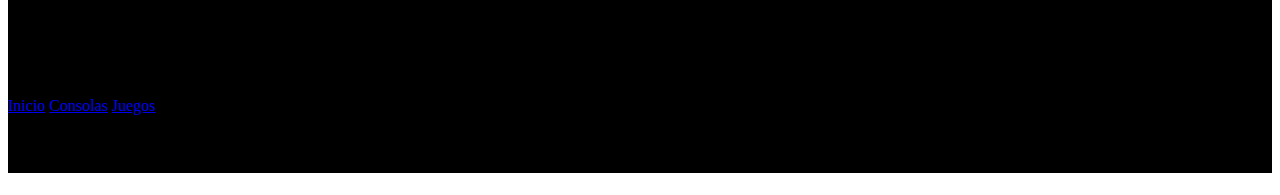
==== commit c4c90278: "consolas" ====
--- a/consolas.html
+++ b/consolas.html
@@ -24,12 +24,11 @@
       <div class="container-fluid">
         <div class="row row-title">
           <div class="col-xs-6 col-md-4">
-            <h1 class="alinear-derecha">MH</h1>
           </div>
           <div class="col-xs-6 col-md-4">
-            <img src="/img/logo.png" alt="" class="logo" />
-          </div>
-          <div class="col-xs-6 col-md-4"><h1>VideoJuegos</h1></div>
+          
+          </div>
+          <div class="col-xs-6 col-md-4"></div>
         </div>
         <div class="row">
           <nav class="navbar navbar-expand-lg navbar-dark bg-dark">
--- a/styles.css
+++ b/styles.css
@@ -0,0 +1,52 @@
+.logo {
+  height: 200px;
+  width: 300px;
+}
+
+.row-title {
+  background-color: #000;
+}
+
+.hero {
+  background-image: url("./img/consolasDestacada.jpeg");
+  
+}
+.social-bar {
+  position: fixed;
+  top: 0;
+  left: 0;
+  width: 50px;
+  background-color: #9f9595;
+  padding: 20px 0;
+  text-align: center;
+  transition: top 0.3s;
+}
+
+.social-icon {
+  display: block;
+  color: #fff;
+  text-decoration: none;
+  margin-bottom: 15px;
+}
+
+
+/** Utilidades **/
+
+.alinear-derecha {
+  text-align: right;
+}
+
+.imagen-juegos {
+  width: 315px;
+  height: 315px;
+}
+
+.imagen-noticia{
+    width: 800px;
+    height: 600px;
+}
+
+.carousel-item,
+img {
+  height: 50%;
+}
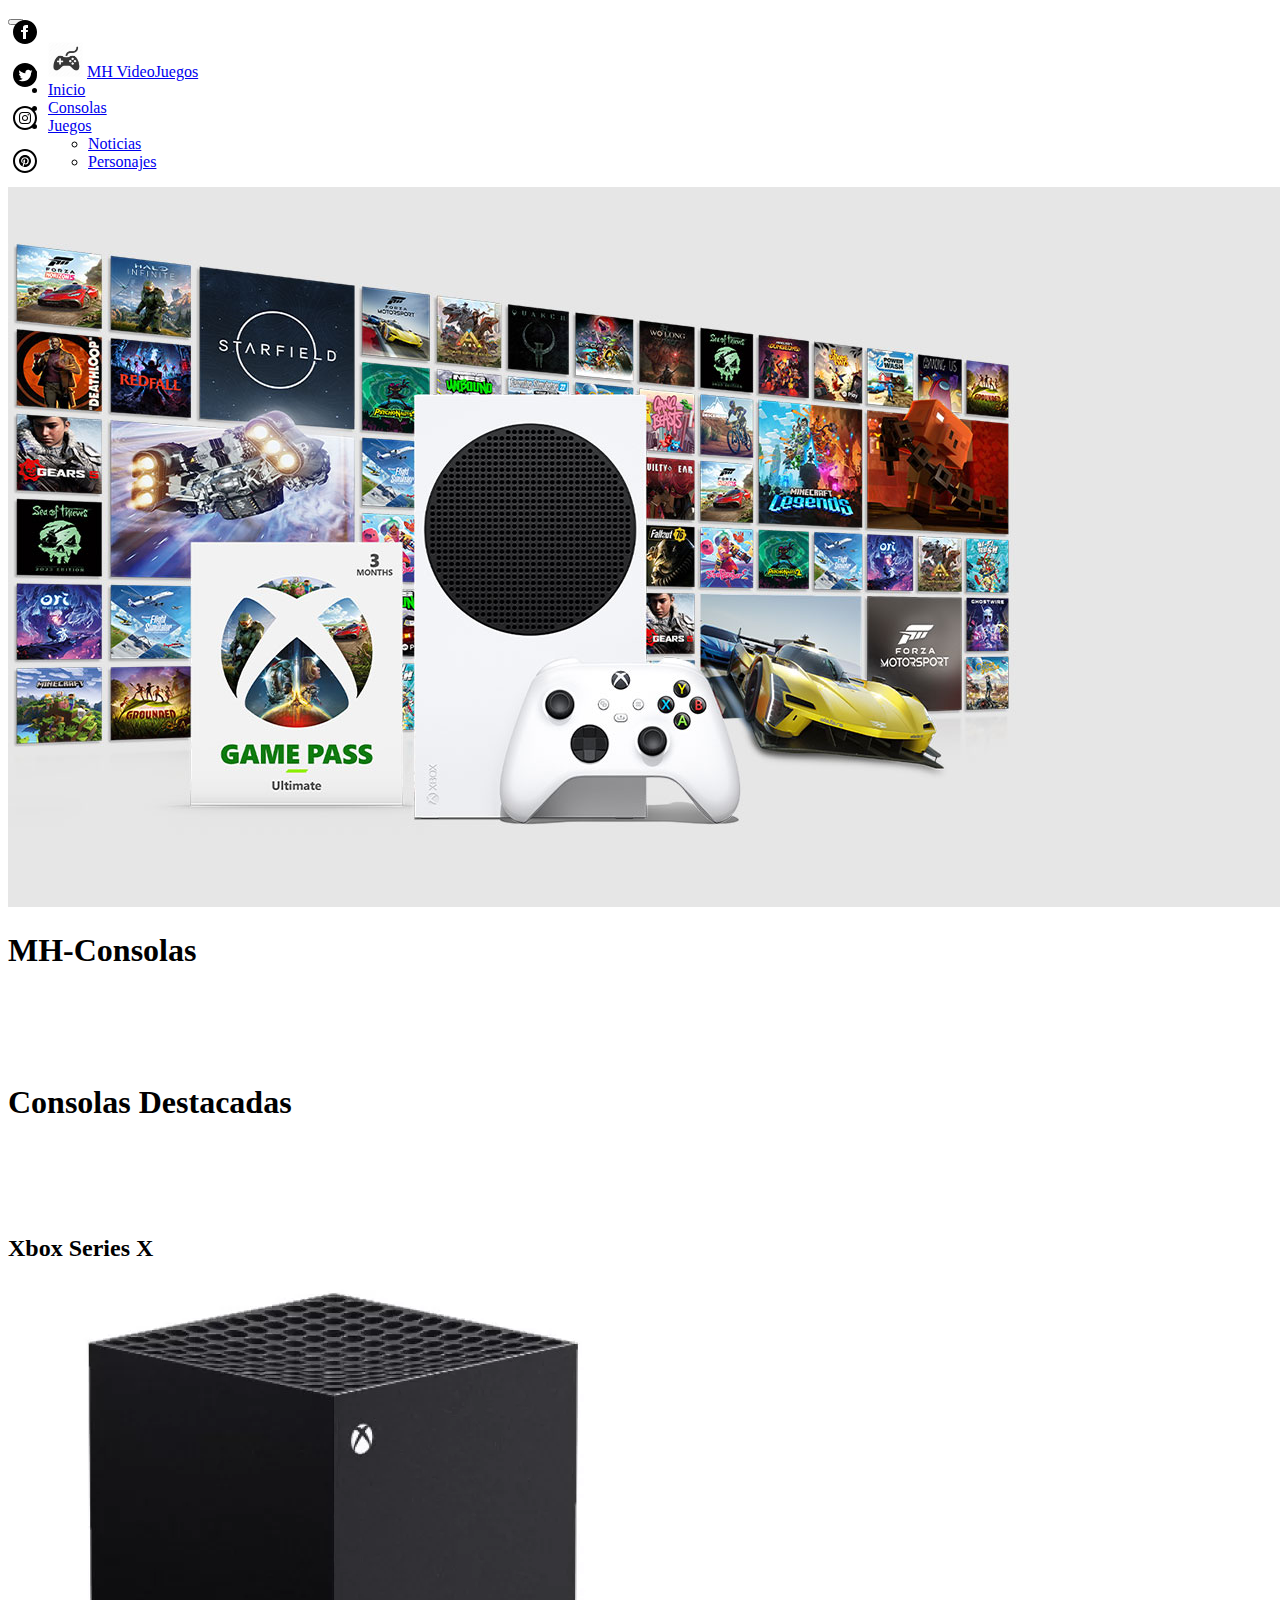
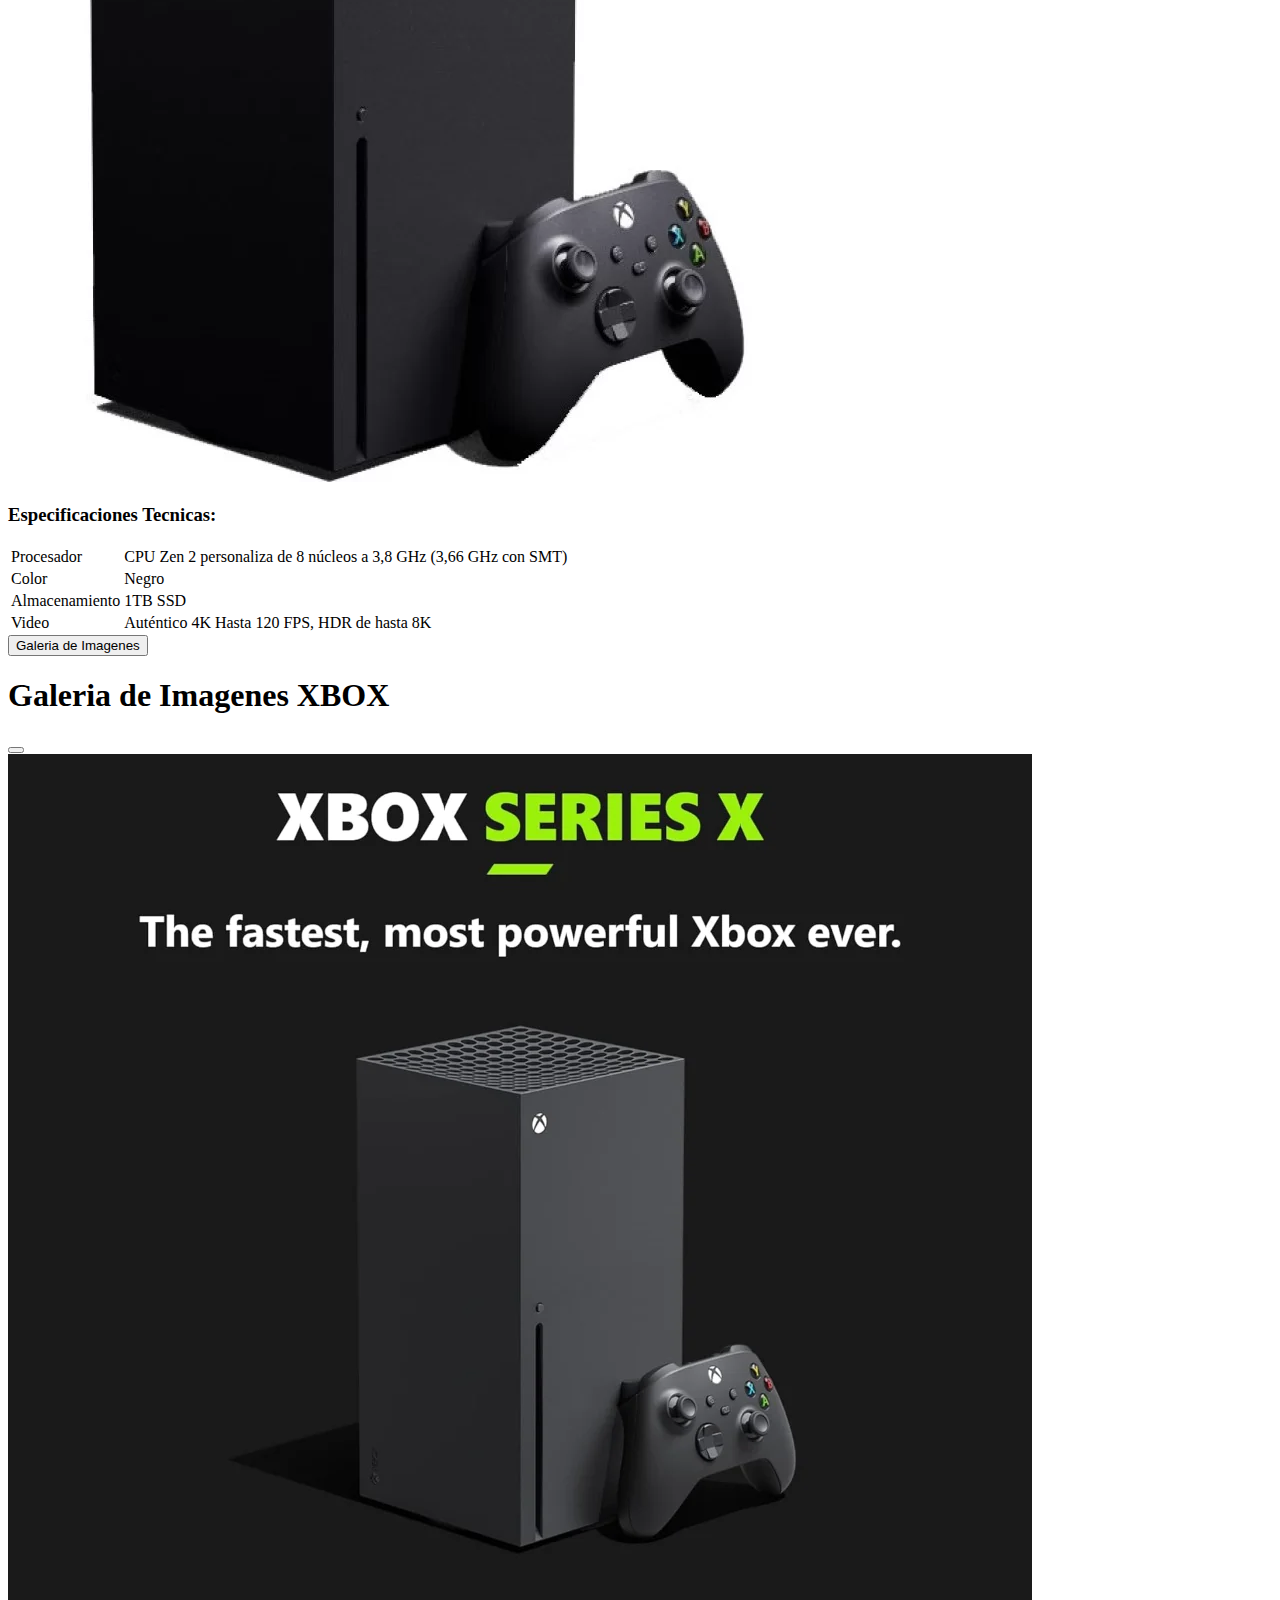
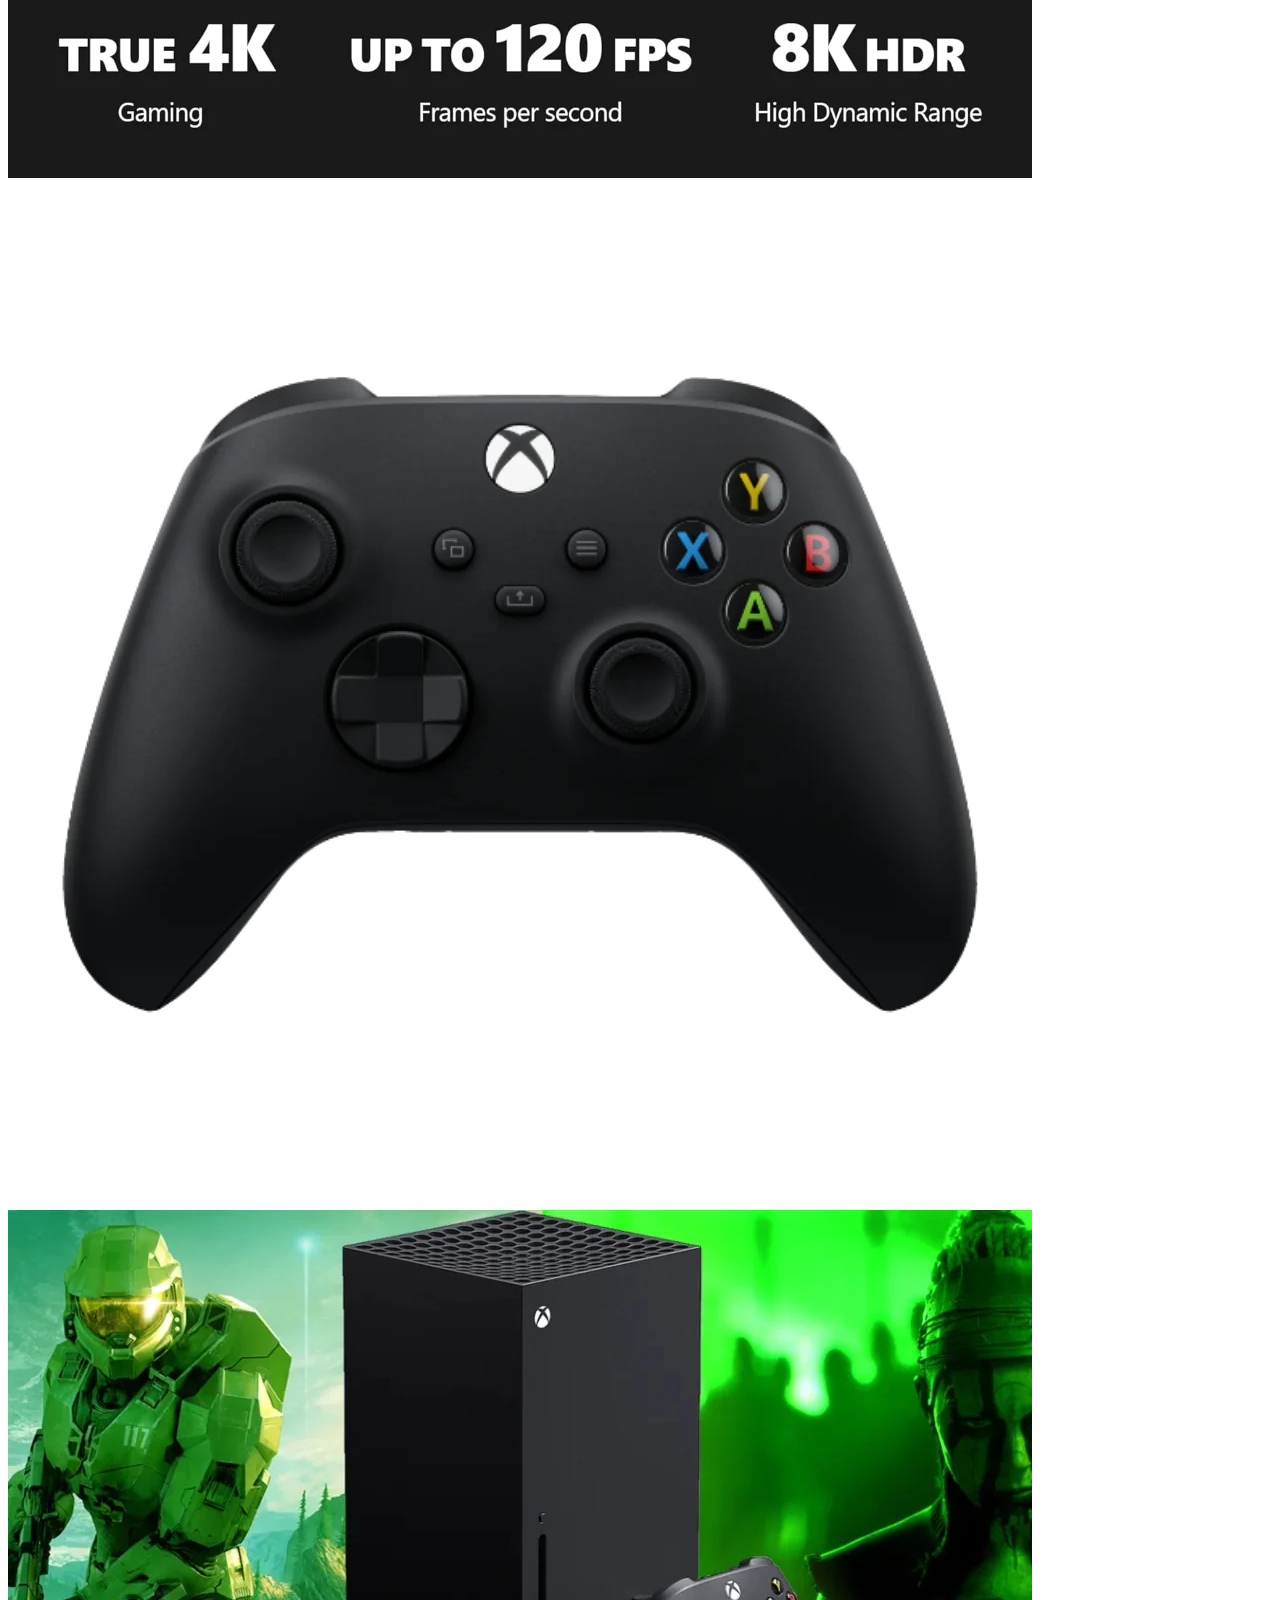
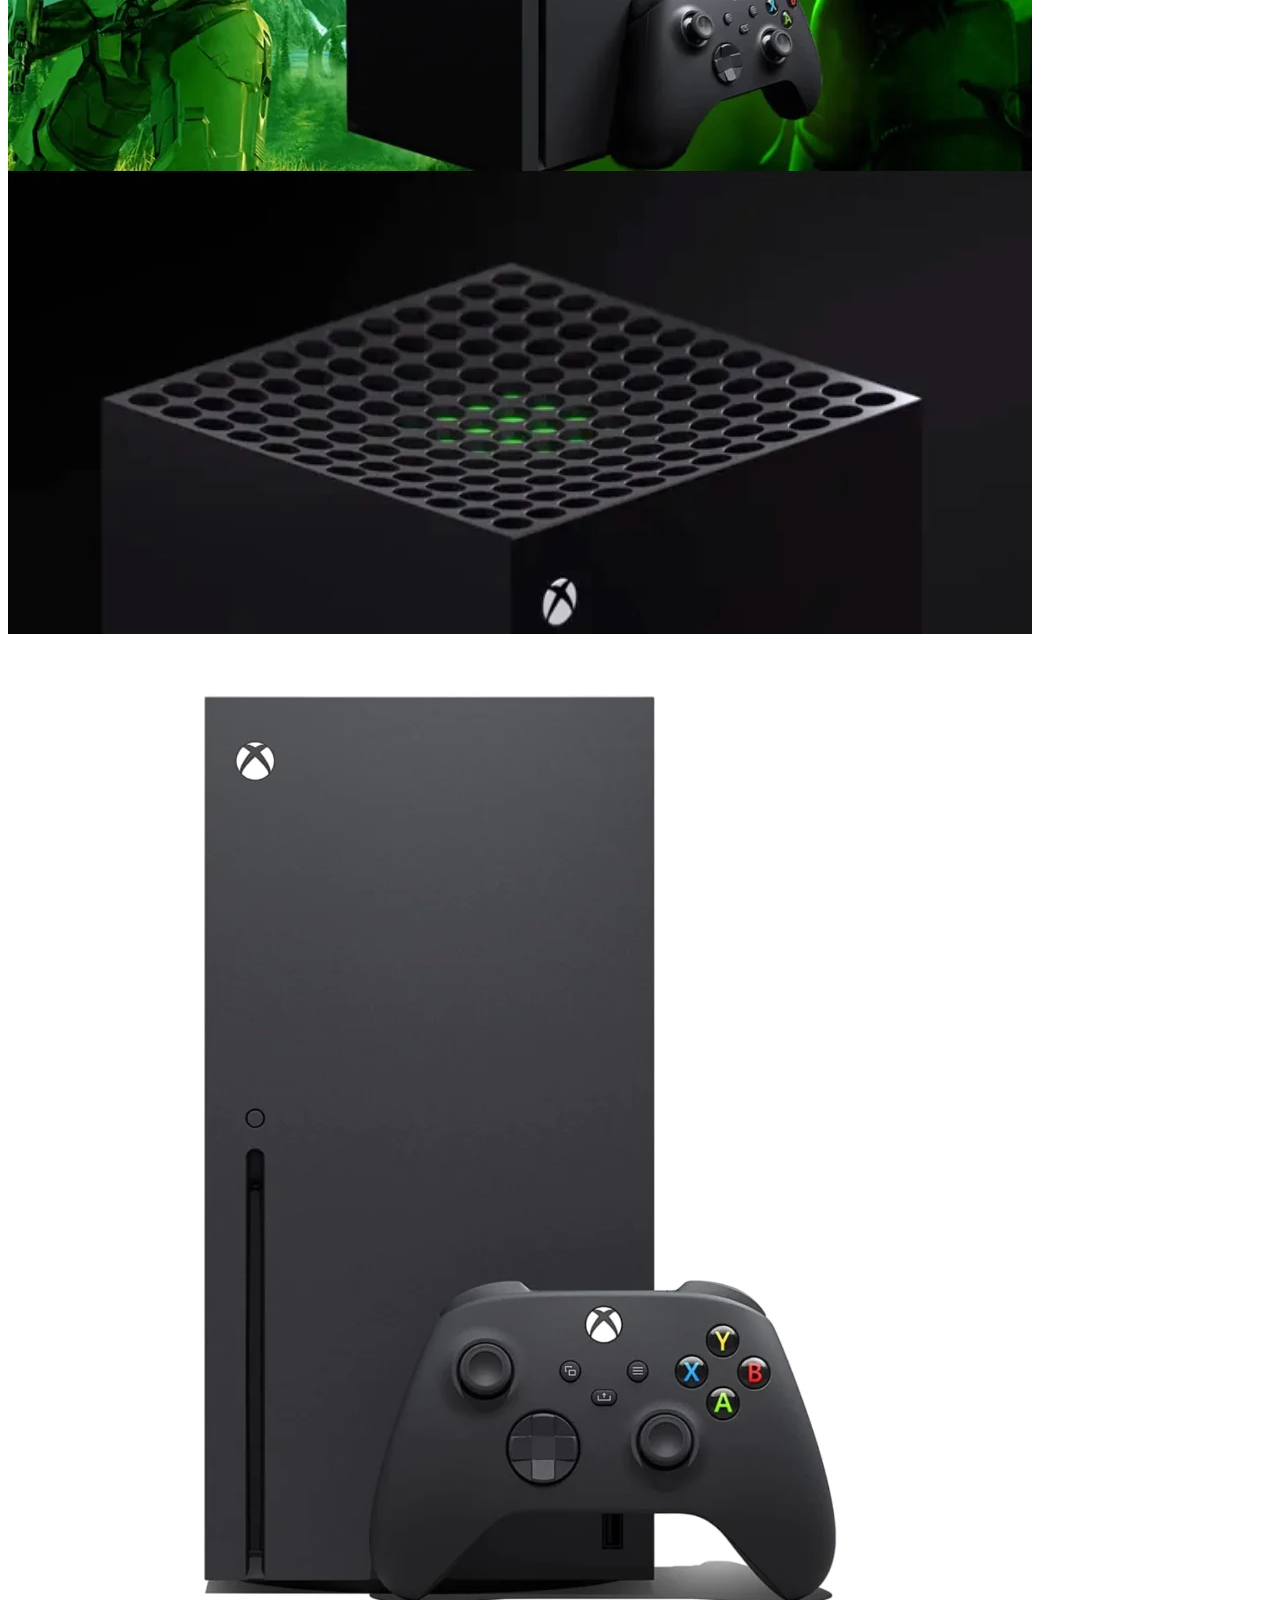
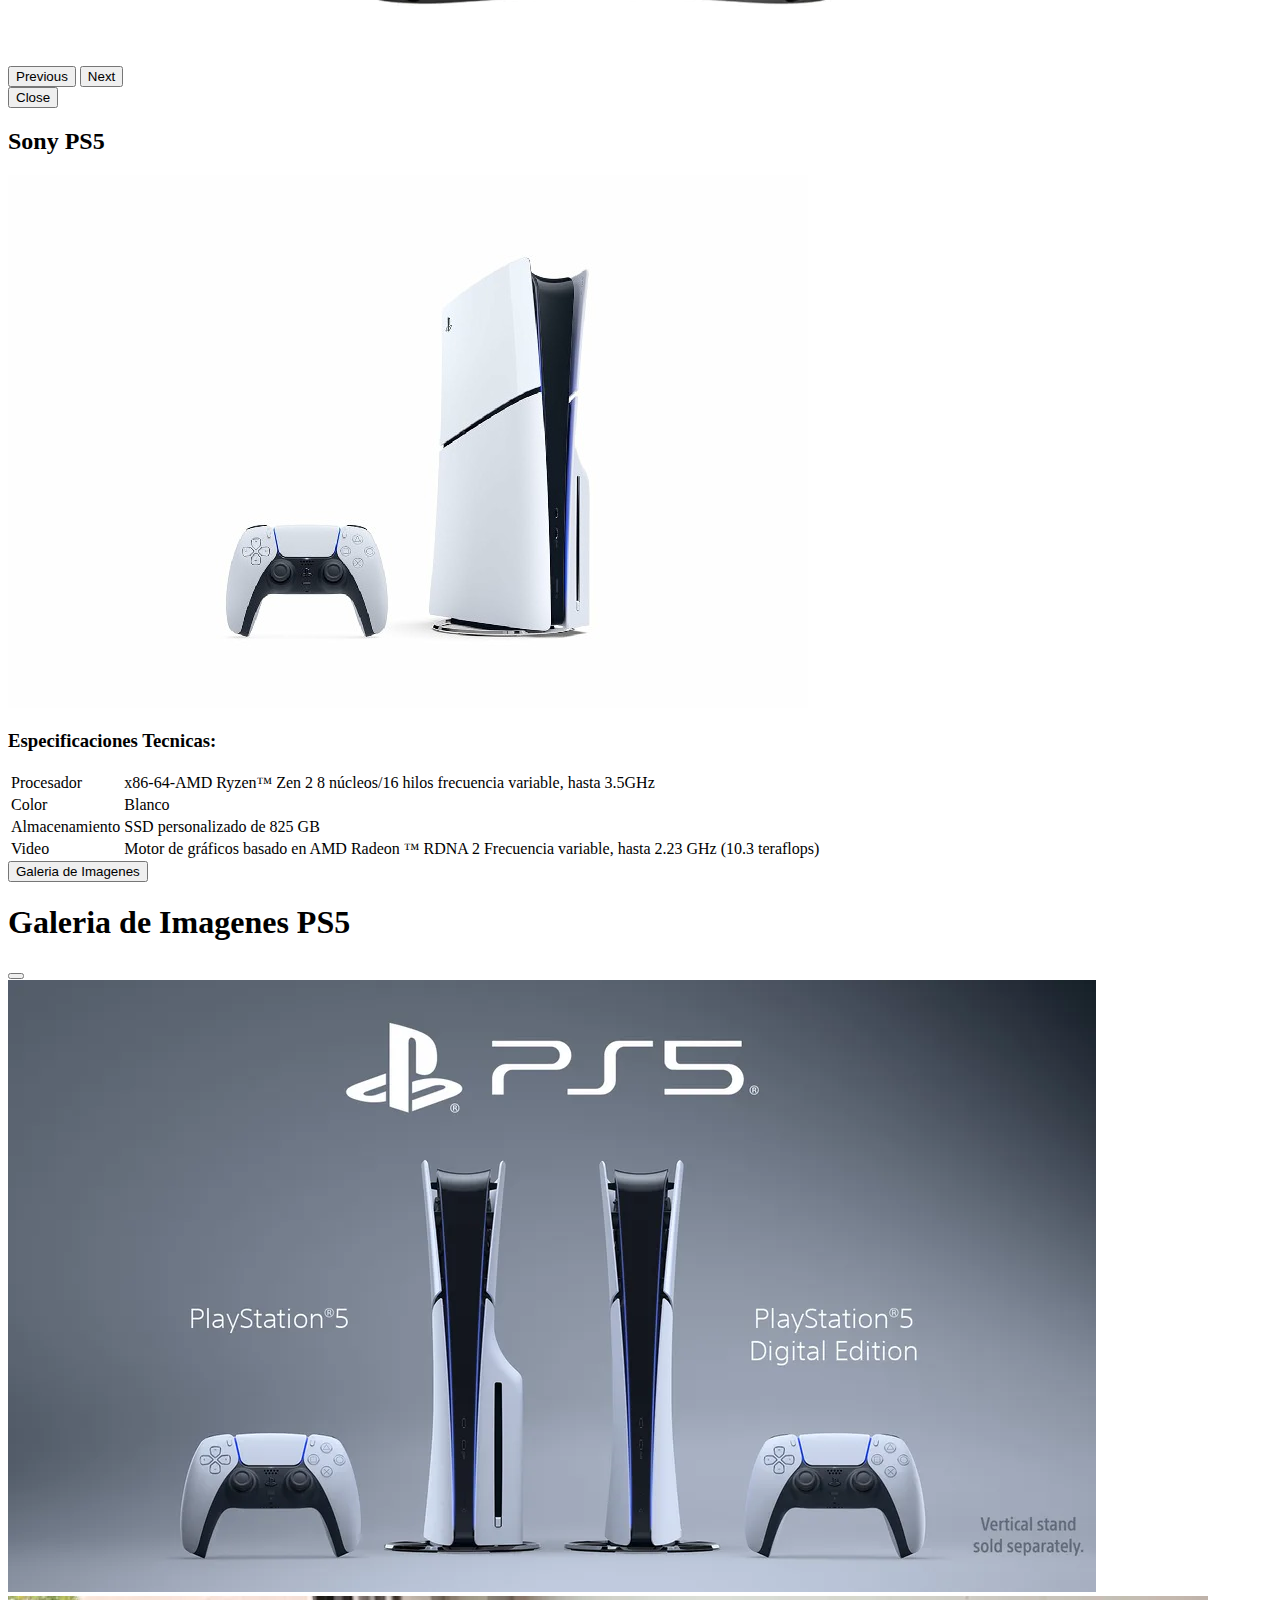
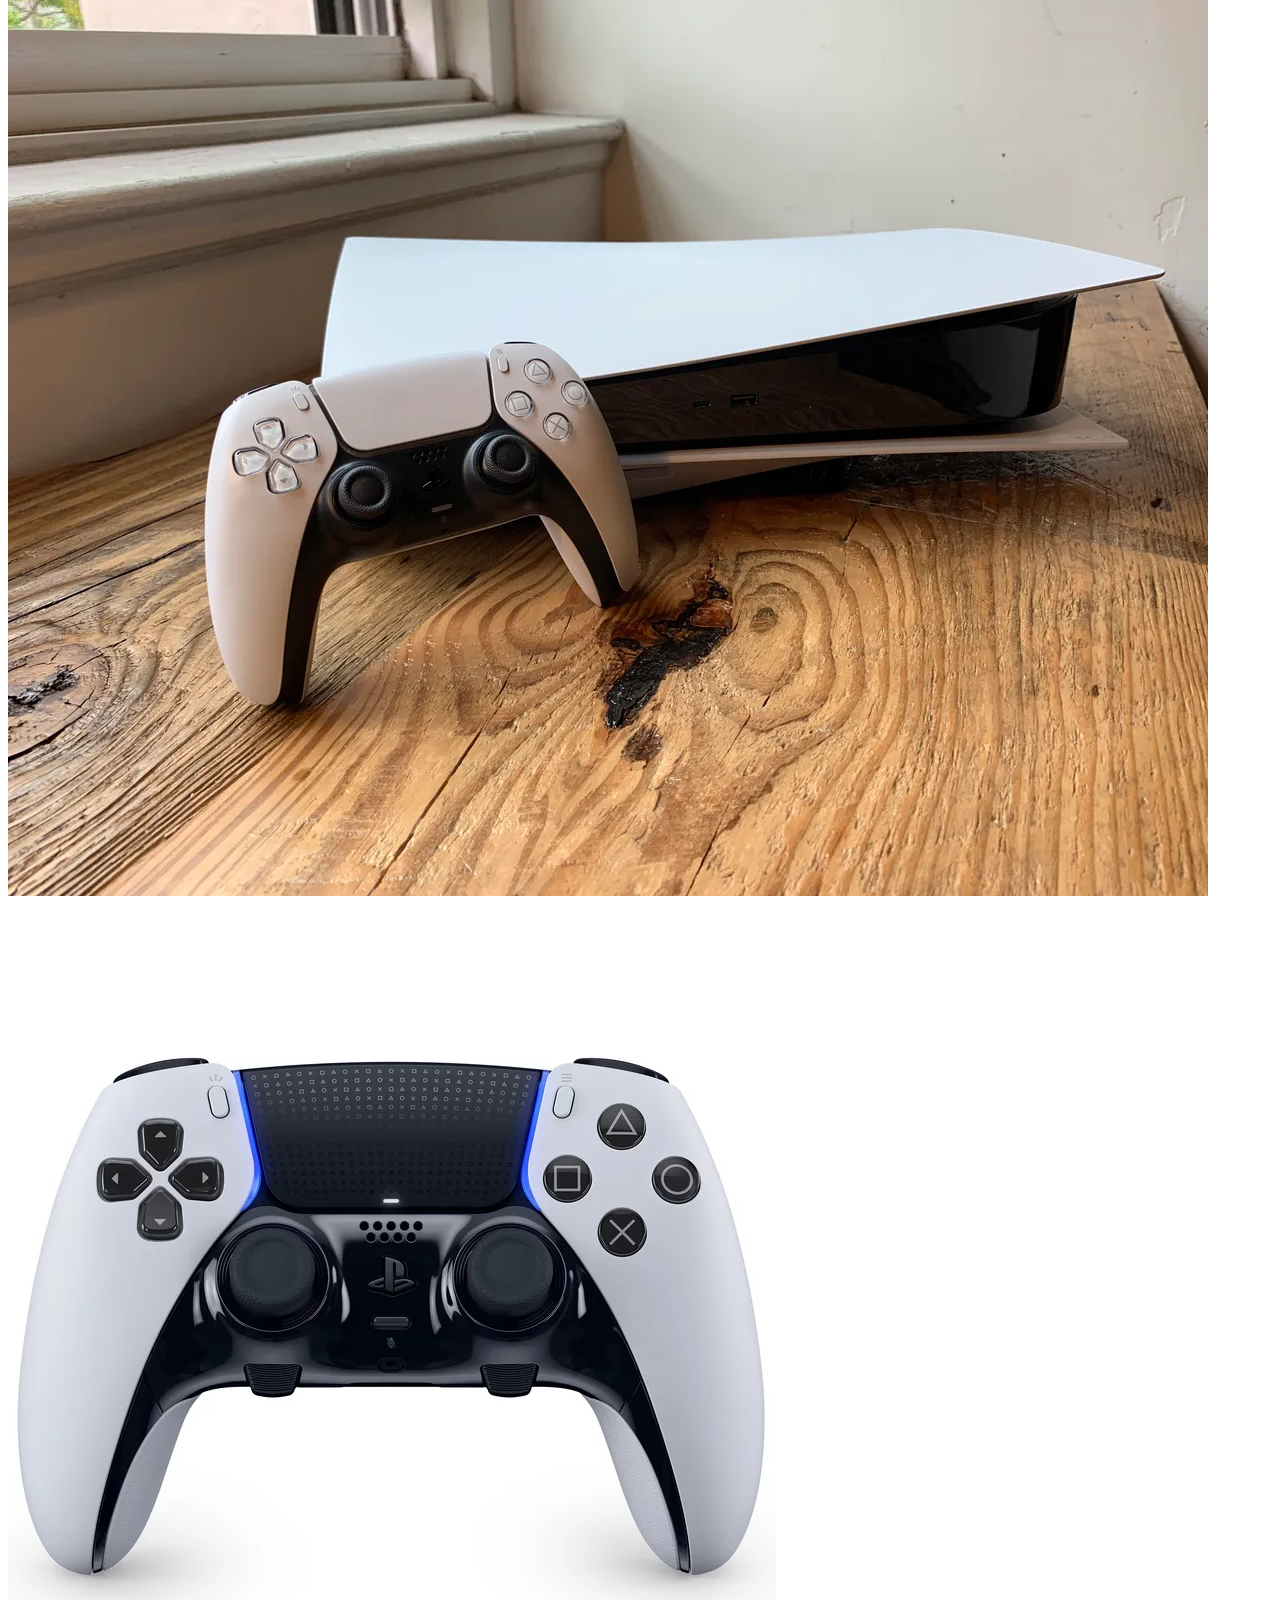
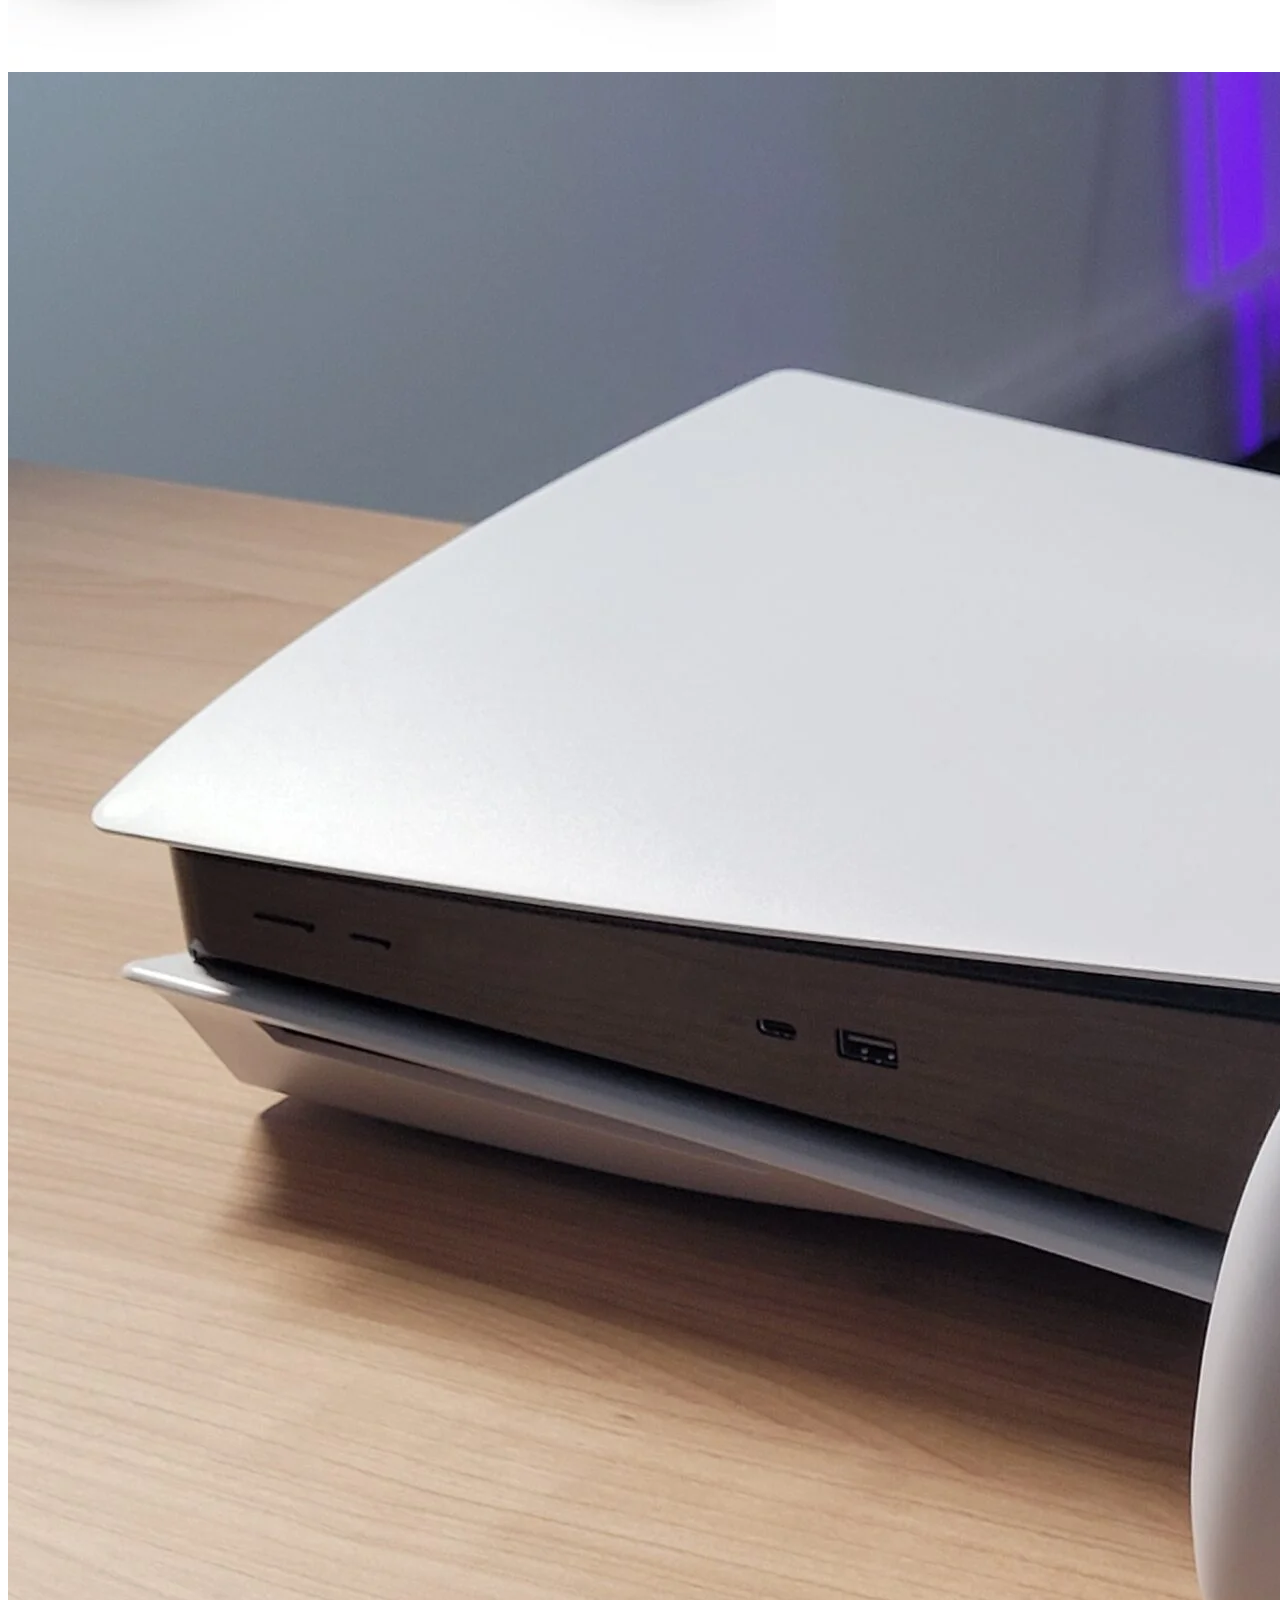
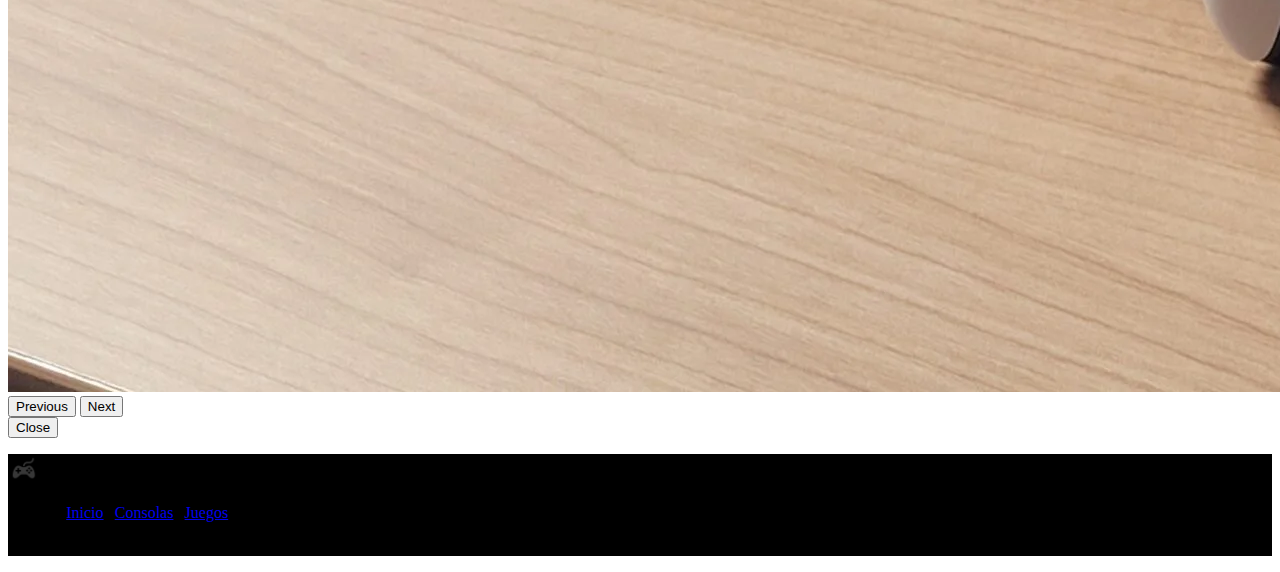
==== commit d3261ed9: "consolas" ====
--- a/consolas.html
+++ b/consolas.html
@@ -26,7 +26,7 @@
           <div class="col-xs-6 col-md-4">
           </div>
           <div class="col-xs-6 col-md-4">
-          
+
           </div>
           <div class="col-xs-6 col-md-4"></div>
         </div>
@@ -48,6 +48,7 @@
                 id="navbarNavDarkDropdown">
                 <ul class="navbar-nav">
                   <li class="navbar-brand">
+                    <img src="img/logo.png" alt="" height="35" width="35">
                     <a class="navbar-brand" href="index.html"
                       >MH VideoJuegos</a
                     >
@@ -71,15 +72,9 @@
                     <ul
                       class="dropdown-menu dropdown-menu-dark"
                       aria-labelledby="navbarDarkDropdownMenuLink">
+                      <li><a class="dropdown-item" href="juegos.html#noticias">Noticias</a></li>
                       <li>
-                        <a class="dropdown-item" href="juegos.html#noticias"
-                          >Noticias</a
-                        >
-                      </li>
-                      <li>
-                        <a class="dropdown-item" href="juegos.html#personajes"
-                          >Personajes</a
-                        >
+                        <a class="dropdown-item" href="juegos.html#personajes">Personajes</a>
                       </li>
                     </ul>
                   </li>
@@ -88,31 +83,29 @@
             </div>
           </nav>
         </div>
+        <div class="social-bar" id="socialBar">
+          <a href="https://www.facebook.com/" class="social-icon" target="_blank"><img src="vectores/Facebook.svg" alt=""></a>
+          <a href="https://twitter.com/?lang=es" class="social-icon" target="_blank"><img src="vectores/twitter.svg" alt=""></a>
+          <a href="https://www.instagram.com/" class="social-icon" target="_blank"><img src="vectores/instagram.svg" alt=""></a>
+          <a href="https://www.pinterest.es/" class="social-icon" target="_blank"><img src="vectores/Pinterest.svg" alt=""></a>
       </div>
+    </div>
     </header>
-    <div class="social-bar" id="socialBar">
-      <a href="https://www.facebook.com/" class="social-icon" target="_blank"><img src="vectores/Facebook.svg" alt=""></a>
-      <a href="https://twitter.com/?lang=es" class="social-icon" target="_blank"><img src="vectores/twitter.svg" alt=""></a>
-      <a href="https://www.instagram.com/" class="social-icon" target="_blank"><img src="vectores/instagram.svg" alt=""></a>
-      <a href="https://www.pinterest.es/" class="social-icon" target="_blank"><img src="vectores/Pinterest.svg" alt=""></a>
-  </div>
-
     <main>
-      <section class="bsb-hero-1 px-3 bsb-overlay bsb-hover-pull hero">
-        <div class="container">
-          <div class="row justify-content-md-center">
-            <div
-              class="col-12 col-md-11 col-lg-9 col-xl-7 col-xxl-6 text-center">
-              <h2 class="display-3 fw-bold mb-3">MH- Consolas</h2>
-            </div>
+      <section>
+        <div class="position-relative">
+          <img src="img/consoladestaca1.jpg" alt="Imagen Destacada" class="img-fluid">
+          <div class="texto-superpuesto">
+            <h1>MH-Consolas</h1>
           </div>
         </div>
       </section>
-
+      <br><br><br><br>
       <section>
         <div class="container-fluid text-center">
           <div class="row">
-            <h1>Consolas destacadas.</h1>
+            <h1>Consolas Destacadas</h1>
+            <br><br><br><br>
             <div class="col">
               <h2>Xbox Series X</h2>
               <img src="img/xboxSeriesX.jpg" alt="" />
@@ -230,8 +223,7 @@
               </div>
             </div>
             <div class="col">
-              <h2>Sony PS5</h2>
-
+              <h2>Sony PS5</h2> 
               <img src="img/ps5.jpg" alt="" />
               <h3>Especificaciones Tecnicas:</h3>
               <table class="table">
@@ -356,22 +348,15 @@
 
     <footer>
       <div class="container-fluid row-title text-white text-center">
-        <div class="row">
-          <div class="col">
-            <img src="img/logo.png" alt="logo" />
-            <p class="text-white">MPHA - Videojuegos</p>
-          </div>
-          <div class="col align-middle">
-            <h2>Enlaces</h2>
-            <a href="index.html" class="text-decoration-none">Inicio</a>
-            <a href="consolas.html" class="text-decoration-none">Consolas</a>
-            <a href="juegos.html" class="text-decoration-none">Juegos</a>
-          </div>
-          <div class="col align-middle">
-            <h1>Maria Paula Huertas Avila</h1>
-          </div>
-        </div>
-      </div>
+      <p> <img src="img/logo.png" alt="" height="30" width="30">MH - Videojuegos</p>
+      <p>
+        Enlaces:
+        <a href="index.html">Inicio</a> |
+        <a href="consolas.html" target="_blank">Consolas</a> |
+        <a href="juegos.html" target="_blank">Juegos</a>
+      </p>
+      <p>María Paula Huertas Ávila</p>
+    </div>
     </footer>
   </body>
 </html>
--- a/styles.css
+++ b/styles.css
@@ -1,6 +1,7 @@
+main
 .logo {
-  height: 200px;
-  width: 300px;
+  height: 100px;
+  width: 200px;
 }
 
 .row-title {
@@ -16,7 +17,7 @@
   top: 0;
   left: 0;
   width: 50px;
-  background-color: #9f9595;
+  background-color: #f1dede00;
   padding: 20px 0;
   text-align: center;
   transition: top 0.3s;
@@ -28,7 +29,10 @@
   text-decoration: none;
   margin-bottom: 15px;
 }
-
+.imagen-juegos{
+  height: 200;
+  width: 200;
+}
 
 /** Utilidades **/
 
